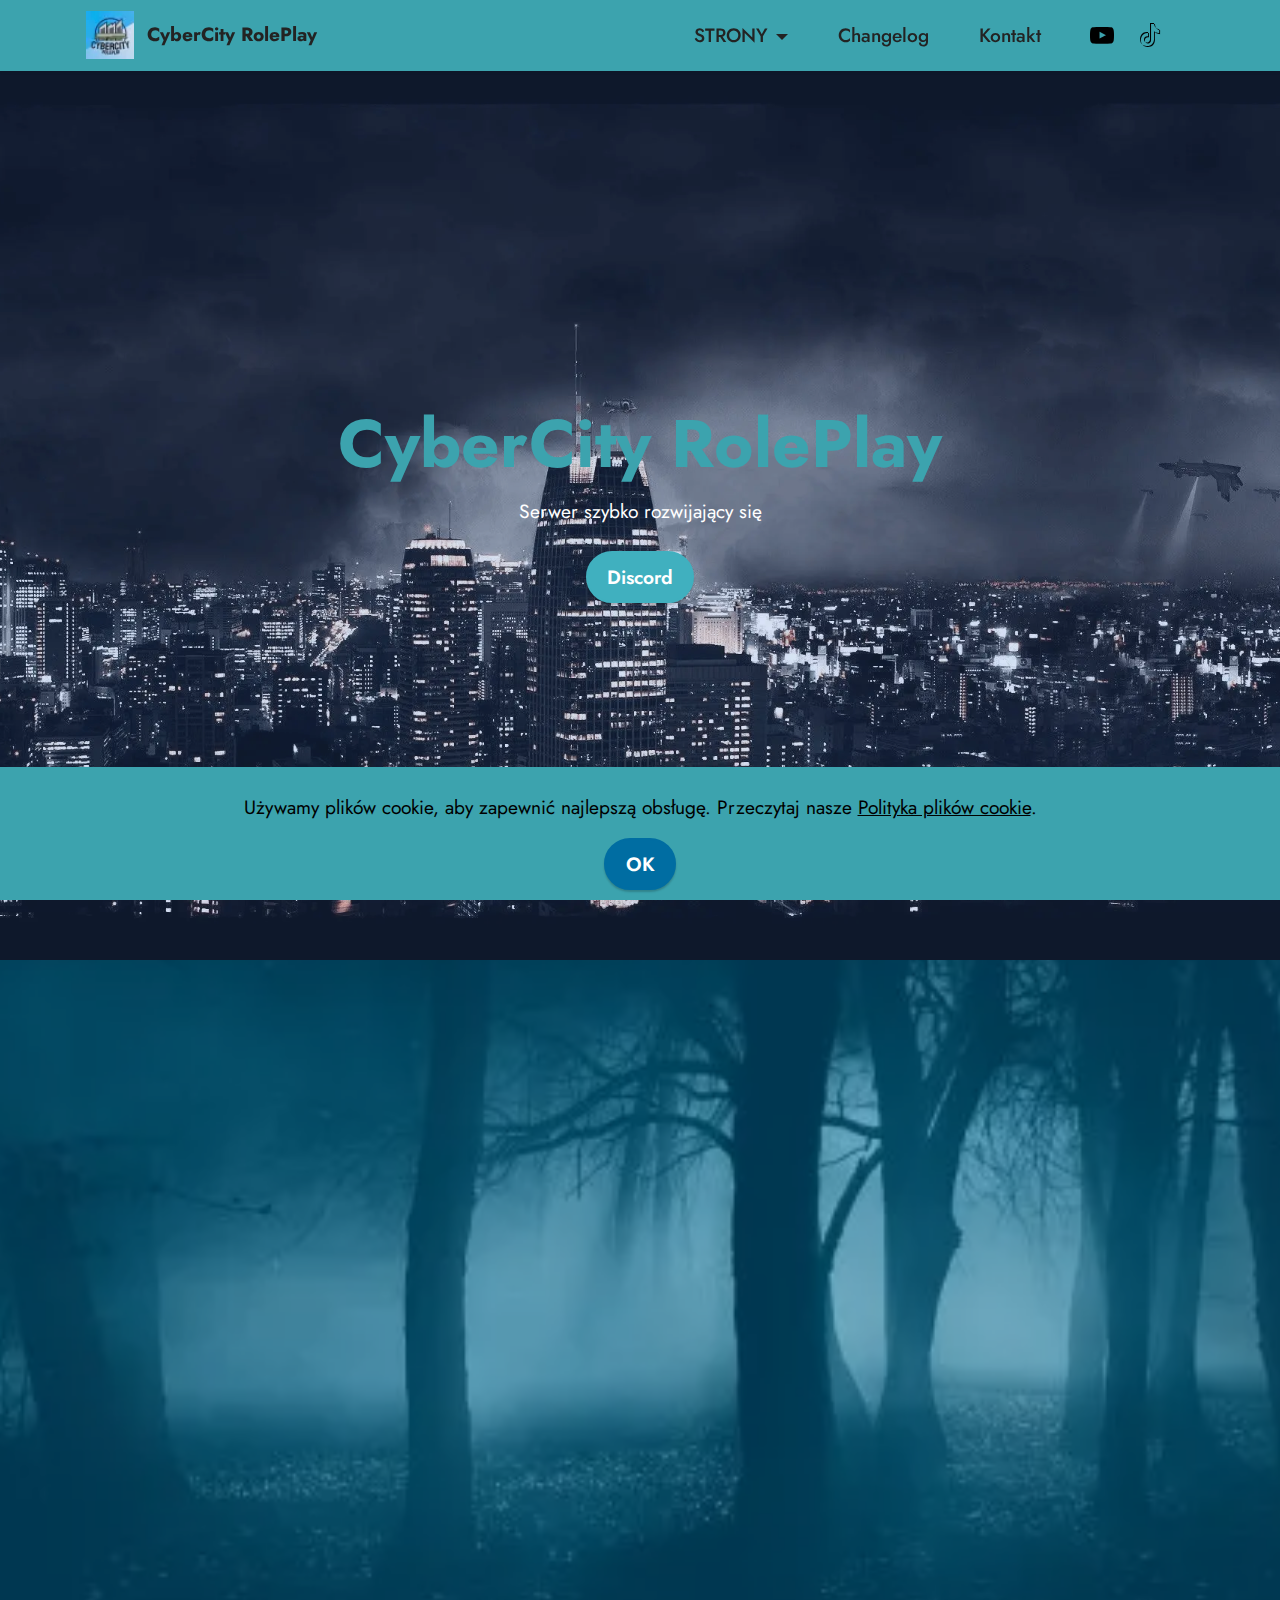
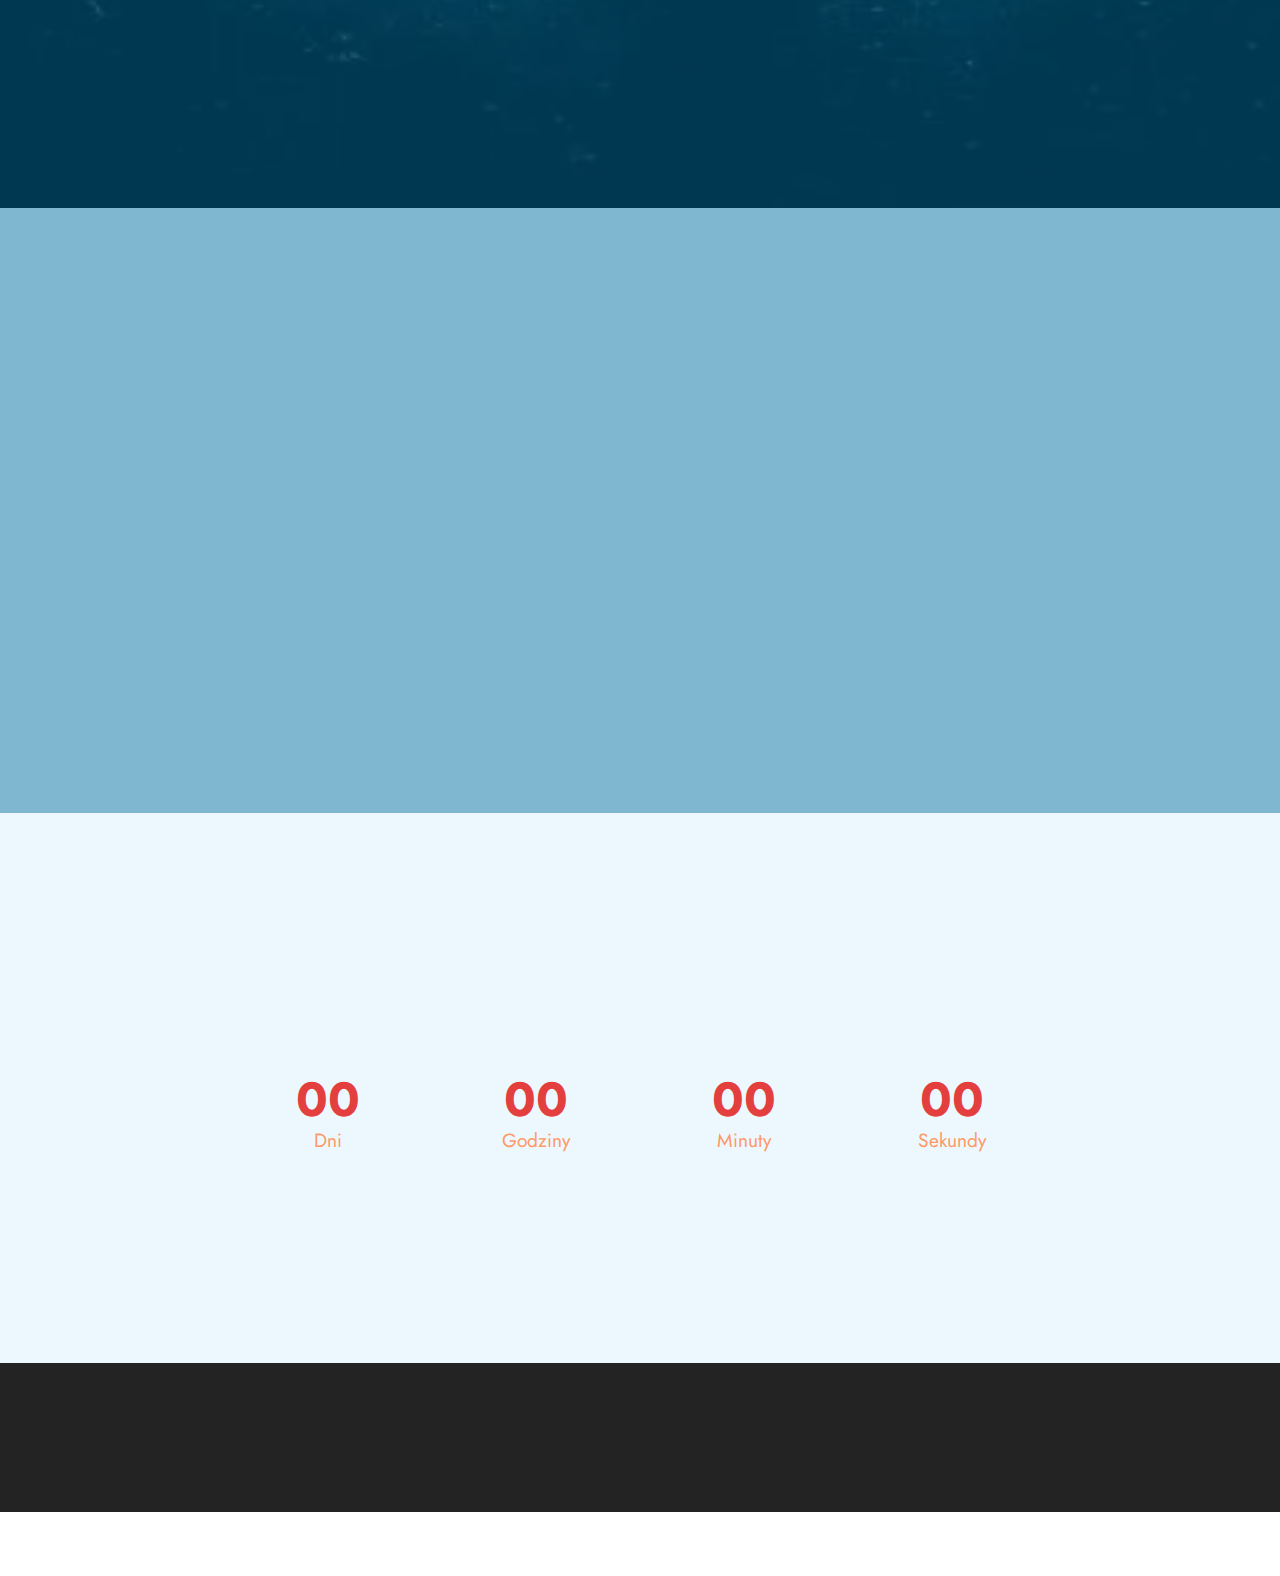
==== index.html @ 0cfa02a6 "Add files via upload" ====
<!DOCTYPE html>
<html  >
<head>
  <!-- Site made with Mobirise Website Builder v5.8.0, https://mobirise.com -->
  <meta charset="UTF-8">
  <meta http-equiv="X-UA-Compatible" content="IE=edge">
  <meta name="generator" content="Mobirise v5.8.0, mobirise.com">
  <meta name="twitter:card" content="summary_large_image"/>
  <meta name="twitter:image:src" content="assets/images/index-meta.png">
  <meta property="og:image" content="assets/images/index-meta.png">
  <meta name="twitter:title" content="CyberCity RolePlay">
  <meta name="viewport" content="width=device-width, initial-scale=1, minimum-scale=1">
  <link rel="shortcut icon" href="assets/images/baner-cybercity-96x54.png" type="image/x-icon">
  <meta name="description" content="">
  
  
  <title>CyberCity RolePlay</title>
  <link rel="stylesheet" href="assets/bootstrap/css/bootstrap.min.css">
  <link rel="stylesheet" href="assets/bootstrap/css/bootstrap-grid.min.css">
  <link rel="stylesheet" href="assets/bootstrap/css/bootstrap-reboot.min.css">
  <link rel="stylesheet" href="assets/parallax/jarallax.css">
  <link rel="stylesheet" href="assets/web/assets/gdpr-plugin/gdpr-styles.css">
  <link rel="stylesheet" href="assets/animatecss/animate.css">
  <link rel="stylesheet" href="assets/dropdown/css/style.css">
  <link rel="stylesheet" href="assets/socicon/css/styles.css">
  <link rel="stylesheet" href="assets/theme/css/style.css">
  <link rel="preload" href="https://fonts.googleapis.com/css?family=Jost:100,200,300,400,500,600,700,800,900,100i,200i,300i,400i,500i,600i,700i,800i,900i&display=swap" as="style" onload="this.onload=null;this.rel='stylesheet'">
  <noscript><link rel="stylesheet" href="https://fonts.googleapis.com/css?family=Jost:100,200,300,400,500,600,700,800,900,100i,200i,300i,400i,500i,600i,700i,800i,900i&display=swap"></noscript>
  <link rel="preload" href="https://fonts.googleapis.com/css?family=Exo+2:100,200,300,400,500,600,700,800,900,100i,200i,300i,400i,500i,600i,700i,800i,900i&display=swap" as="style" onload="this.onload=null;this.rel='stylesheet'">
  <noscript><link rel="stylesheet" href="https://fonts.googleapis.com/css?family=Exo+2:100,200,300,400,500,600,700,800,900,100i,200i,300i,400i,500i,600i,700i,800i,900i&display=swap"></noscript>
  <link rel="preload" as="style" href="assets/mobirise/css/mbr-additional.css"><link rel="stylesheet" href="assets/mobirise/css/mbr-additional.css" type="text/css">

  
  
  
</head>
<body>
  
  <section data-bs-version="5.1" class="menu menu3 cid-twCRU3mRXk" once="menu" id="menu3-p">
    
    <nav class="navbar navbar-dropdown navbar-fixed-top navbar-expand-lg">
        <div class="container">
            <div class="navbar-brand">
                <span class="navbar-logo">
                    <a href="index.html">
                        <img src="assets/images/baner-cybercity-96x54.webp" alt="Mobirise Website Builder" style="height: 3rem;">
                    </a>
                </span>
                <span class="navbar-caption-wrap"><a class="navbar-caption text-black text-primary display-7" href="index.html">CyberCity RolePlay</a></span>
            </div>
            <button class="navbar-toggler" type="button" data-toggle="collapse" data-bs-toggle="collapse" data-target="#navbarSupportedContent" data-bs-target="#navbarSupportedContent" aria-controls="navbarNavAltMarkup" aria-expanded="false" aria-label="Toggle navigation">
                <div class="hamburger">
                    <span></span>
                    <span></span>
                    <span></span>
                    <span></span>
                </div>
            </button>
            <div class="collapse navbar-collapse" id="navbarSupportedContent">
                <ul class="navbar-nav nav-dropdown nav-right" data-app-modern-menu="true"><li class="nav-item dropdown"><a class="nav-link link text-black dropdown-toggle show display-7" href="https://mobiri.se" data-toggle="dropdown-submenu" data-bs-toggle="dropdown" data-bs-auto-close="outside" aria-expanded="false">STRONY</a><div class="dropdown-menu show" aria-labelledby="dropdown-695" data-bs-popper="none"><a class="text-black dropdown-item text-primary display-7" href="page1.html">O Nas</a><div class="dropdown"><a class="text-black dropdown-item text-primary dropdown-toggle display-7" href="page2.html" data-toggle="dropdown-submenu" data-bs-toggle="dropdown" data-bs-auto-close="outside" aria-expanded="false">Team</a><div class="dropdown-menu dropdown-submenu" aria-labelledby="dropdown-638"><a class="text-black dropdown-item text-primary display-7" href="page6.html#team1-16">Zarząd</a><a class="text-black dropdown-item text-primary display-7" href="page8.html">Administracja</a><a class="text-black dropdown-item text-primary display-7" href="page7.html">Devteam</a></div></div><a class="text-black dropdown-item text-primary display-7" href="page3.html">Regulamin <br>Serwera</a></div></li><li class="nav-item"><a class="nav-link link text-black show text-primary display-7" href="page4.html">Changelog</a></li><li class="nav-item"><a class="nav-link link text-black show text-primary display-7" href="page5.html">Kontakt</a></li></ul>
                <div class="icons-menu">
                    <a class="iconfont-wrapper" href="https://www.youtube.com/channel/UCgEU2PEnVom8EshrKrAm97w" target="_blank">
                        <span class="p-2 mbr-iconfont socicon-youtube socicon"></span>
                    </a>
                    <a class="iconfont-wrapper" href="https://www.tiktok.com/@cybercityroleplay0" target="_blank">
                        <span class="p-2 mbr-iconfont socicon-tiktok socicon"></span>
                    </a>
                    
                    
                </div>
                
            </div>
        </div>
    </nav>
</section>

<section data-bs-version="5.1" class="header18 cid-twCRhcm4Mv mbr-fullscreen" id="header18-l">

    

    
    <div class="mbr-overlay" style="opacity: 0.2; background-color: rgb(68, 121, 217);"></div>

    <div class="align-center container">
        <div class="row justify-content-center">
            <div class="col-12 col-lg-10">
                <h1 class="mbr-section-title mbr-fonts-style mbr-white mb-3 display-1"><strong>CyberCity RolePlay</strong></h1>
                
                <p class="mbr-text mbr-fonts-style mbr-white display-7">Serwer szybko rozwijający się</p>
                <div class="mbr-section-btn mt-3"><a class="btn btn-success display-7" href="https://discord.gg/KgxEZQy3N4" target="_blank">Discord</a></div>
            </div>
        </div>
    </div>
</section>

<section data-bs-version="5.1" class="image1 cid-twCRuh79t4 mbr-parallax-background" id="image1-n">
    

    
    <div class="mbr-overlay" style="opacity: 0.5; background-color: rgb(0, 109, 162);">
    </div>

    <div class="container">
        <div class="row align-items-center">
            <div class="col-12 col-lg-4">
                <div class="image-wrapper">
                    <img src="assets/images/stateinfo-881x706.webp" alt="Mobirise Website Builder">
                    <p class="mbr-description mbr-fonts-style pt-2 align-center display-4">ELO 3 2 0</p>
                </div>
            </div>
            <div class="col-12 col-lg">
                <div class="text-wrapper">
                    <h3 class="mbr-section-title mbr-fonts-style mb-3 display-5"><strong>Teraz Skupmy Się Na Samym Serwerze</strong><br><strong><br>Najważniejsze Informacje</strong><br><strong><br>Nasz Projekt stawia na poziom odgrywania i interakcje z innymi obywatelami, nasza paczka ma autorskie i zaawansowane skrypty, co da spokojną i bezproblemową rozgrywke na naszym serwerze<br><br>Rozbudowany Świat
</strong><div><strong>Naszym Serwerem chcemy pokazać jak bardzo jest rozbudowany świat gry, kreatywność może otworzyć wiele drzwi do interakcji z innymi<br><br>Administracja
</strong></div><div><strong>Kontakt z naszą administracją to sama przyjemność, każda wiadomość zostanie rozpatrzona w 24 godziny<br><br>Administracja
</strong></div><div><strong>Kontakt z naszą administracją to sama przyjemność, każda wiadomość zostanie rozpatrzona w 24 godziny</strong></div></h3>
                    
                </div>
            </div>
        </div>
    </div>
</section>

<section data-bs-version="5.1" class="countdown3 cid-twD0WgnxFq" data-bg-video="https://youtu.be/0zLiPEJTA0A" id="countdown3-t">
    
    
    <div class="mbr-fallback-image disabled"></div>
    <div class="mbr-overlay" style="opacity: 0.2; background-color: rgb(159, 219, 248);">
    </div>
    <div class="container-fluid">
        <div class="row justify-content-center">
            <div class="col-lg-8">
                <h3 class="mbr-section-title mb-5 align-center mbr-fonts-style display-2">
                    <strong>Planowany Start Serwera</strong></h3>
                <h4 class="mbr-section-subtitle mb-5 align-center mbr-fonts-style display-7"></h4>
                <div class="countdown-cont align-center mb-5">
                    <div class="daysCountdown col-xs-3 col-sm-3 col-md-3" title="Dni"></div>
                    <div class="hoursCountdown col-xs-3 col-sm-3 col-md-3" title="Godziny"></div>
                    <div class="minutesCountdown col-xs-3 col-sm-3 col-md-3" title="Minuty"></div>
                    <div class="secondsCountdown col-xs-3 col-sm-3 col-md-3" title="Sekundy"></div>
                    <div class="countdown" data-due-date="2023/03/12 19:00"></div>
                </div>
                <p class="mbr-text mb-5 align-center mbr-fonts-style display-7"></p>
                
                
            </div>
        </div>
    </div>
</section>

<section data-bs-version="5.1" class="footer7 cid-twJ1I8sSuf" once="footers" id="footer7-1j">

    

    

    <div class="container">
        <div class="media-container-row align-center mbr-white">
            <div class="col-12">
                <p class="mbr-text mb-0 mbr-fonts-style display-7">
                    © CyberCity RolePlay - Wszelkie prawa zastrzeżone
                </p>
            </div>
        </div>
    </div>
</section><section class="display-7" style="padding: 0;align-items: center;justify-content: center;flex-wrap: wrap;    align-content: center;display: flex;position: relative;height: 4rem;"><a href="https://mobiri.se/2951901" style="flex: 1 1;height: 4rem;position: absolute;width: 100%;z-index: 1;"><img alt="" style="height: 4rem;" src="[data-uri]"></a><p style="margin: 0;text-align: center;" class="display-7">Created with &#8204;</p><a style="z-index:1" href="https://mobirise.com/offline-website-builder.html">Offline Website Maker</a></section><script src="assets/bootstrap/js/bootstrap.bundle.min.js"></script>  <script src="assets/parallax/jarallax.js"></script>  <script src="assets/web/assets/cookies-alert-plugin/cookies-alert-core.js"></script>  <script src="assets/web/assets/cookies-alert-plugin/cookies-alert-script.js"></script>  <script src="assets/smoothscroll/smooth-scroll.js"></script>  <script src="assets/ytplayer/index.js"></script>  <script src="assets/countdown/countdown.js"></script>  <script src="assets/vimeoplayer/player.js"></script>  <script src="assets/dropdown/js/navbar-dropdown.js"></script>  <script src="assets/theme/js/script.js"></script>  
  
  
<input name="cookieData" type="hidden" data-cookie-cookiesAlertType='false' data-cookie-customDialogSelector='null' data-cookie-colorText='#000000' data-cookie-colorBg='rgb(60, 163, 174)' data-cookie-opacityOverlay='1' data-cookie-textButton='OK' data-cookie-rejectText='REJECT' data-cookie-colorButton='#006da2' data-cookie-rejectColor='#ffffff' data-cookie-colorLink='#000000' data-cookie-underlineLink='true' data-cookie-text="Używamy plików cookie, aby zapewnić najlepszą obsługę. Przeczytaj nasze <a href='page9.html'>Polityka plików cookie</a>.">
   <div id="scrollToTop" class="scrollToTop mbr-arrow-up"><a style="text-align: center;"><i class="mbr-arrow-up-icon mbr-arrow-up-icon-cm cm-icon cm-icon-smallarrow-up"></i></a></div>
    <input name="animation" type="hidden">
  </body>
</html>
---- assets/parallax/jarallax.css ----
.jarallax {
    position: relative;
    z-index: 0;
}
.jarallax > .jarallax-img {
    position: absolute;
    object-fit: cover;
    /* support for plugin https://github.com/bfred-it/object-fit-images */
    font-family: 'object-fit: cover;';
    top: 0;
    left: 0;
    width: 100%;
    height: 100%;
    z-index: -1;
}
---- assets/web/assets/gdpr-plugin/gdpr-styles.css ----
.gdpr-block {
    padding: 10px;
    font-size: 14px;
    display: block;
    width: 100%;
    text-align: center;
}
.gdpr-block.covert {
	display: none;
}
.textGDPR {
    position: relative;
}
.gdpr-block label span.textGDPR input[name='gdpr']{
    width: 15px;
    height: 15px;
    margin: 0;
    position: absolute;
    top: 3px;
    left: -20px;
}
.gdpr-block label {
    color: #a7a7a7;
    vertical-align: middle;
    user-select: none;
    margin-bottom: 0;
}
---- assets/dropdown/css/style.css ----
.navbar-dropdown {
  left: 0;
  padding: 0;
  position: absolute;
  right: 0;
  top: 0;
  transition: all 0.45s ease;
  z-index: 1030;
  background: #282828; }
  .navbar-dropdown .navbar-logo {
    margin-right: 0.8rem;
    transition: margin 0.3s ease-in-out;
    vertical-align: middle; }
    .navbar-dropdown .navbar-logo img {
      height: 3.125rem;
      transition: all 0.3s ease-in-out; }
    .navbar-dropdown .navbar-logo.mbr-iconfont {
      font-size: 3.125rem;
      line-height: 3.125rem; }
  .navbar-dropdown .navbar-caption {
    font-weight: 700;
    white-space: normal;
    vertical-align: -4px;
    line-height: 3.125rem !important; }
    .navbar-dropdown .navbar-caption, .navbar-dropdown .navbar-caption:hover {
      color: inherit;
      text-decoration: none; }
  .navbar-dropdown .mbr-iconfont + .navbar-caption {
    vertical-align: -1px; }
  .navbar-dropdown.navbar-fixed-top {
    position: fixed; }
  .navbar-dropdown .navbar-brand span {
    vertical-align: -4px; }
  .navbar-dropdown.bg-color.transparent {
    background: none; }
  .navbar-dropdown.navbar-short .navbar-brand {
    padding: 0.625rem 0; }
    .navbar-dropdown.navbar-short .navbar-brand span {
      vertical-align: -1px; }
  .navbar-dropdown.navbar-short .navbar-caption {
    line-height: 2.375rem !important;
    vertical-align: -2px; }
  .navbar-dropdown.navbar-short .navbar-logo {
    margin-right: 0.5rem; }
    .navbar-dropdown.navbar-short .navbar-logo img {
      height: 2.375rem; }
    .navbar-dropdown.navbar-short .navbar-logo.mbr-iconfont {
      font-size: 2.375rem;
      line-height: 2.375rem; }
  .navbar-dropdown.navbar-short .mbr-table-cell {
    height: 3.625rem; }
  .navbar-dropdown .navbar-close {
    left: 0.6875rem;
    position: fixed;
    top: 0.75rem;
    z-index: 1000; }
  .navbar-dropdown .hamburger-icon {
    content: "";
    display: inline-block;
    vertical-align: middle;
    width: 16px;
    -webkit-box-shadow: 0 -6px 0 1px #282828,0 0 0 1px #282828,0 6px 0 1px #282828;
    -moz-box-shadow: 0 -6px 0 1px #282828,0 0 0 1px #282828,0 6px 0 1px #282828;
    box-shadow: 0 -6px 0 1px #282828,0 0 0 1px #282828,0 6px 0 1px #282828; }

.dropdown-menu .dropdown-toggle[data-toggle="dropdown-submenu"]::after {
  border-bottom: 0.35em solid transparent;
  border-left: 0.35em solid;
  border-right: 0;
  border-top: 0.35em solid transparent;
  margin-left: 0.3rem; }

.dropdown-menu .dropdown-item:focus {
  outline: 0; }

.nav-dropdown {
  font-size: 0.75rem;
  font-weight: 500;
  height: auto !important; }
  .nav-dropdown .nav-btn {
    padding-left: 1rem; }
  .nav-dropdown .link {
    margin: .667em 1.667em;
    font-weight: 500;
    padding: 0;
    transition: color .2s ease-in-out; }
    .nav-dropdown .link.dropdown-toggle {
      margin-right: 2.583em; }
      .nav-dropdown .link.dropdown-toggle::after {
        margin-left: .25rem;
        border-top: 0.35em solid;
        border-right: 0.35em solid transparent;
        border-left: 0.35em solid transparent;
        border-bottom: 0; }
      .nav-dropdown .link.dropdown-toggle[aria-expanded="true"] {
        margin: 0;
        padding: 0.667em 3.263em  0.667em 1.667em; }
  .nav-dropdown .link::after,
  .nav-dropdown .dropdown-item::after {
    color: inherit; }
  .nav-dropdown .btn {
    font-size: 0.75rem;
    font-weight: 700;
    letter-spacing: 0;
    margin-bottom: 0;
    padding-left: 1.25rem;
    padding-right: 1.25rem; }
  .nav-dropdown .dropdown-menu {
    border-radius: 0;
    border: 0;
    left: 0;
    margin: 0;
    padding-bottom: 1.25rem;
    padding-top: 1.25rem;
    position: relative; }
  .nav-dropdown .dropdown-submenu {
    margin-left: 0.125rem;
    top: 0; }
  .nav-dropdown .dropdown-item {
    font-weight: 500;
    line-height: 2;
    padding: 0.3846em 4.615em 0.3846em 1.5385em;
    position: relative;
    transition: color .2s ease-in-out, background-color .2s ease-in-out; }
    .nav-dropdown .dropdown-item::after {
      margin-top: -0.3077em;
      position: absolute;
      right: 1.1538em;
      top: 50%; }
    .nav-dropdown .dropdown-item:focus, .nav-dropdown .dropdown-item:hover {
      background: none; }

@media (max-width: 767px) {
  .nav-dropdown.navbar-toggleable-sm {
    bottom: 0;
    display: none;
    left: 0;
    overflow-x: hidden;
    position: fixed;
    top: 0;
    transform: translateX(-100%);
    -ms-transform: translateX(-100%);
    -webkit-transform: translateX(-100%);
    width: 18.75rem;
    z-index: 999; } }
.nav-dropdown.navbar-toggleable-xl {
  bottom: 0;
  display: none;
  left: 0;
  overflow-x: hidden;
  position: fixed;
  top: 0;
  transform: translateX(-100%);
  -ms-transform: translateX(-100%);
  -webkit-transform: translateX(-100%);
  width: 18.75rem;
  z-index: 999; }

.nav-dropdown-sm {
  display: block !important;
  overflow-x: hidden;
  overflow: auto;
  padding-top: 3.875rem; }
  .nav-dropdown-sm::after {
    content: "";
    display: block;
    height: 3rem;
    width: 100%; }
  .nav-dropdown-sm.collapse.in ~ .navbar-close {
    display: block !important; }
  .nav-dropdown-sm.collapsing, .nav-dropdown-sm.collapse.in {
    transform: translateX(0);
    -ms-transform: translateX(0);
    -webkit-transform: translateX(0);
    transition: all 0.25s ease-out;
    -webkit-transition: all 0.25s ease-out;
    background: #282828; }
  .nav-dropdown-sm.collapsing[aria-expanded="false"] {
    transform: translateX(-100%);
    -ms-transform: translateX(-100%);
    -webkit-transform: translateX(-100%); }
  .nav-dropdown-sm .nav-item {
    display: block;
    margin-left: 0 !important;
    padding-left: 0; }
  .nav-dropdown-sm .link,
  .nav-dropdown-sm .dropdown-item {
    border-top: 1px dotted rgba(255, 255, 255, 0.1);
    font-size: 0.8125rem;
    line-height: 1.6;
    margin: 0 !important;
    padding: 0.875rem 2.4rem 0.875rem 1.5625rem !important;
    position: relative;
    white-space: normal; }
    .nav-dropdown-sm .link:focus, .nav-dropdown-sm .link:hover,
    .nav-dropdown-sm .dropdown-item:focus,
    .nav-dropdown-sm .dropdown-item:hover {
      background: rgba(0, 0, 0, 0.2) !important;
      color: #c0a375; }
  .nav-dropdown-sm .nav-btn {
    position: relative;
    padding: 1.5625rem 1.5625rem 0 1.5625rem; }
    .nav-dropdown-sm .nav-btn::before {
      border-top: 1px dotted rgba(255, 255, 255, 0.1);
      content: "";
      left: 0;
      position: absolute;
      top: 0;
      width: 100%; }
    .nav-dropdown-sm .nav-btn + .nav-btn {
      padding-top: 0.625rem; }
      .nav-dropdown-sm .nav-btn + .nav-btn::before {
        display: none; }
  .nav-dropdown-sm .btn {
    padding: 0.625rem 0; }
  .nav-dropdown-sm .dropdown-toggle[data-toggle="dropdown-submenu"]::after {
    margin-left: .25rem;
    border-top: 0.35em solid;
    border-right: 0.35em solid transparent;
    border-left: 0.35em solid transparent;
    border-bottom: 0; }
  .nav-dropdown-sm .dropdown-toggle[data-toggle="dropdown-submenu"][aria-expanded="true"]::after {
    border-top: 0;
    border-right: 0.35em solid transparent;
    border-left: 0.35em solid transparent;
    border-bottom: 0.35em solid; }
  .nav-dropdown-sm .dropdown-menu {
    margin: 0;
    padding: 0;
    position: relative;
    top: 0;
    left: 0;
    width: 100%;
    border: 0;
    float: none;
    border-radius: 0;
    background: none; }
  .nav-dropdown-sm .dropdown-submenu {
    left: 100%;
    margin-left: 0.125rem;
    margin-top: -1.25rem;
    top: 0; }

.navbar-toggleable-sm .nav-dropdown .dropdown-menu {
  position: absolute; }

.navbar-toggleable-sm .nav-dropdown .dropdown-submenu {
  left: 100%;
  margin-left: 0.125rem;
  margin-top: -1.25rem;
  top: 0; }

.navbar-toggleable-sm.opened .nav-dropdown .dropdown-menu {
  position: relative; }

.navbar-toggleable-sm.opened .nav-dropdown .dropdown-submenu {
  left: 0;
  margin-left: 00rem;
  margin-top: 0rem;
  top: 0; }

.is-builder .nav-dropdown.collapsing {
  transition: none !important; }
---- assets/socicon/css/styles.css ----
@charset "UTF-8";

@font-face {
  font-family: 'Socicon';
  src:  url('../fonts/socicon.eot');
  src:  url('../fonts/socicon.eot?#iefix') format('embedded-opentype'),
    url('../fonts/socicon.woff2') format('woff2'),
    url('../fonts/socicon.ttf') format('truetype'),
    url('../fonts/socicon.woff') format('woff'),
    url('../fonts/socicon.svg#socicon') format('svg');
  font-weight: normal;
  font-style: normal;
  font-display: swap;
}

[data-icon]:before {
  font-family: "socicon" !important;
  content: attr(data-icon);
  font-style: normal !important;
  font-weight: normal !important;
  font-variant: normal !important;
  text-transform: none !important;
  speak: none;
  line-height: 1;
  -webkit-font-smoothing: antialiased;
  -moz-osx-font-smoothing: grayscale;
}

[class^="socicon-"], [class*=" socicon-"] {
  /* use !important to prevent issues with browser extensions that change fonts */
  font-family: 'Socicon' !important;
  speak: none;
  font-style: normal;
  font-weight: normal;
  font-variant: normal;
  text-transform: none;
  line-height: 1;

  /* Better Font Rendering =========== */
  -webkit-font-smoothing: antialiased;
  -moz-osx-font-smoothing: grayscale;
}

.socicon-eitaa:before {
  content: "\e97c";
}
.socicon-soroush:before {
  content: "\e97d";
}
.socicon-bale:before {
  content: "\e97e";
}
.socicon-zazzle:before {
  content: "\e97b";
}
.socicon-society6:before {
  content: "\e97a";
}
.socicon-redbubble:before {
  content: "\e979";
}
.socicon-avvo:before {
  content: "\e978";
}
.socicon-stitcher:before {
  content: "\e977";
}
.socicon-googlehangouts:before {
  content: "\e974";
}
.socicon-dlive:before {
  content: "\e975";
}
.socicon-vsco:before {
  content: "\e976";
}
.socicon-flipboard:before {
  content: "\e973";
}
.socicon-ubuntu:before {
  content: "\e958";
}
.socicon-artstation:before {
  content: "\e959";
}
.socicon-invision:before {
  content: "\e95a";
}
.socicon-torial:before {
  content: "\e95b";
}
.socicon-collectorz:before {
  content: "\e95c";
}
.socicon-seenthis:before {
  content: "\e95d";
}
.socicon-googleplaymusic:before {
  content: "\e95e";
}
.socicon-debian:before {
  content: "\e95f";
}
.socicon-filmfreeway:before {
  content: "\e960";
}
.socicon-gnome:before {
  content: "\e961";
}
.socicon-itchio:before {
  content: "\e962";
}
.socicon-jamendo:before {
  content: "\e963";
}
.socicon-mix:before {
  content: "\e964";
}
.socicon-sharepoint:before {
  content: "\e965";
}
.socicon-tinder:before {
  content: "\e966";
}
.socicon-windguru:before {
  content: "\e967";
}
.socicon-cdbaby:before {
  content: "\e968";
}
.socicon-elementaryos:before {
  content: "\e969";
}
.socicon-stage32:before {
  content: "\e96a";
}
.socicon-tiktok:before {
  content: "\e96b";
}
.socicon-gitter:before {
  content: "\e96c";
}
.socicon-letterboxd:before {
  content: "\e96d";
}
.socicon-threema:before {
  content: "\e96e";
}
.socicon-splice:before {
  content: "\e96f";
}
.socicon-metapop:before {
  content: "\e970";
}
.socicon-naver:before {
  content: "\e971";
}
.socicon-remote:before {
  content: "\e972";
}
.socicon-internet:before {
  content: "\e957";
}
.socicon-moddb:before {
  content: "\e94b";
}
.socicon-indiedb:before {
  content: "\e94c";
}
.socicon-traxsource:before {
  content: "\e94d";
}
.socicon-gamefor:before {
  content: "\e94e";
}
.socicon-pixiv:before {
  content: "\e94f";
}
.socicon-myanimelist:before {
  content: "\e950";
}
.socicon-blackberry:before {
  content: "\e951";
}
.socicon-wickr:before {
  content: "\e952";
}
.socicon-spip:before {
  content: "\e953";
}
.socicon-napster:before {
  content: "\e954";
}
.socicon-beatport:before {
  content: "\e955";
}
.socicon-hackerone:before {
  content: "\e956";
}
.socicon-hackernews:before {
  content: "\e946";
}
.socicon-smashwords:before {
  content: "\e947";
}
.socicon-kobo:before {
  content: "\e948";
}
.socicon-bookbub:before {
  content: "\e949";
}
.socicon-mailru:before {
  content: "\e94a";
}
.socicon-gitlab:before {
  content: "\e945";
}
.socicon-instructables:before {
  content: "\e944";
}
.socicon-portfolio:before {
  content: "\e943";
}
.socicon-codered:before {
  content: "\e940";
}
.socicon-origin:before {
  content: "\e941";
}
.socicon-nextdoor:before {
  content: "\e942";
}
.socicon-udemy:before {
  content: "\e93f";
}
.socicon-livemaster:before {
  content: "\e93e";
}
.socicon-crunchbase:before {
  content: "\e93b";
}
.socicon-homefy:before {
  content: "\e93c";
}
.socicon-calendly:before {
  content: "\e93d";
}
.socicon-realtor:before {
  content: "\e90f";
}
.socicon-tidal:before {
  content: "\e910";
}
.socicon-qobuz:before {
  content: "\e911";
}
.socicon-natgeo:before {
  content: "\e912";
}
.socicon-mastodon:before {
  content: "\e913";
}
.socicon-unsplash:before {
  content: "\e914";
}
.socicon-homeadvisor:before {
  content: "\e915";
}
.socicon-angieslist:before {
  content: "\e916";
}
.socicon-codepen:before {
  content: "\e917";
}
.socicon-slack:before {
  content: "\e918";
}
.socicon-openaigym:before {
  content: "\e919";
}
.socicon-logmein:before {
  content: "\e91a";
}
.socicon-fiverr:before {
  content: "\e91b";
}
.socicon-gotomeeting:before {
  content: "\e91c";
}
.socicon-aliexpress:before {
  content: "\e91d";
}
.socicon-guru:before {
  content: "\e91e";
}
.socicon-appstore:before {
  content: "\e91f";
}
.socicon-homes:before {
  content: "\e920";
}
.socicon-zoom:before {
  content: "\e921";
}
.socicon-alibaba:before {
  content: "\e922";
}
.socicon-craigslist:before {
  content: "\e923";
}
.socicon-wix:before {
  content: "\e924";
}
.socicon-redfin:before {
  content: "\e925";
}
.socicon-googlecalendar:before {
  content: "\e926";
}
.socicon-shopify:before {
  content: "\e927";
}
.socicon-freelancer:before {
  content: "\e928";
}
.socicon-seedrs:before {
  content: "\e929";
}
.socicon-bing:before {
  content: "\e92a";
}
.socicon-doodle:before {
  content: "\e92b";
}
.socicon-bonanza:before {
  content: "\e92c";
}
.socicon-squarespace:before {
  content: "\e92d";
}
.socicon-toptal:before {
  content: "\e92e";
}
.socicon-gust:before {
  content: "\e92f";
}
.socicon-ask:before {
  content: "\e930";
}
.socicon-trulia:before {
  content: "\e931";
}
.socicon-loomly:before {
  content: "\e932";
}
.socicon-ghost:before {
  content: "\e933";
}
.socicon-upwork:before {
  content: "\e934";
}
.socicon-fundable:before {
  content: "\e935";
}
.socicon-booking:before {
  content: "\e936";
}
.socicon-googlemaps:before {
  content: "\e937";
}
.socicon-zillow:before {
  content: "\e938";
}
.socicon-niconico:before {
  content: "\e939";
}
.socicon-toneden:before {
  content: "\e93a";
}
.socicon-augment:before {
  content: "\e908";
}
.socicon-bitbucket:before {
  content: "\e909";
}
.socicon-fyuse:before {
  content: "\e90a";
}
.socicon-yt-gaming:before {
  content: "\e90b";
}
.socicon-sketchfab:before {
  content: "\e90c";
}
.socicon-mobcrush:before {
  content: "\e90d";
}
.socicon-microsoft:before {
  content: "\e90e";
}
.socicon-pandora:before {
  content: "\e907";
}
.socicon-messenger:before {
  content: "\e906";
}
.socicon-gamewisp:before {
  content: "\e905";
}
.socicon-bloglovin:before {
  content: "\e904";
}
.socicon-tunein:before {
  content: "\e903";
}
.socicon-gamejolt:before {
  content: "\e901";
}
.socicon-trello:before {
  content: "\e902";
}
.socicon-spreadshirt:before {
  content: "\e900";
}
.socicon-500px:before {
  content: "\e000";
}
.socicon-8tracks:before {
  content: "\e001";
}
.socicon-airbnb:before {
  content: "\e002";
}
.socicon-alliance:before {
  content: "\e003";
}
.socicon-amazon:before {
  content: "\e004";
}
.socicon-amplement:before {
  content: "\e005";
}
.socicon-android:before {
  content: "\e006";
}
.socicon-angellist:before {
  content: "\e007";
}
.socicon-apple:before {
  content: "\e008";
}
.socicon-appnet:before {
  content: "\e009";
}
.socicon-baidu:before {
  content: "\e00a";
}
.socicon-bandcamp:before {
  content: "\e00b";
}
.socicon-battlenet:before {
  content: "\e00c";
}
.socicon-mixer:before {
  content: "\e00d";
}
.socicon-bebee:before {
  content: "\e00e";
}
.socicon-bebo:before {
  content: "\e00f";
}
.socicon-behance:before {
  content: "\e010";
}
.socicon-blizzard:before {
  content: "\e011";
}
.socicon-blogger:before {
  content: "\e012";
}
.socicon-buffer:before {
  content: "\e013";
}
.socicon-chrome:before {
  content: "\e014";
}
.socicon-coderwall:before {
  content: "\e015";
}
.socicon-curse:before {
  content: "\e016";
}
.socicon-dailymotion:before {
  content: "\e017";
}
.socicon-deezer:before {
  content: "\e018";
}
.socicon-delicious:before {
  content: "\e019";
}
.socicon-deviantart:before {
  content: "\e01a";
}
.socicon-diablo:before {
  content: "\e01b";
}
.socicon-digg:before {
  content: "\e01c";
}
.socicon-discord:before {
  content: "\e01d";
}
.socicon-disqus:before {
  content: "\e01e";
}
.socicon-douban:before {
  content: "\e01f";
}
.socicon-draugiem:before {
  content: "\e020";
}
.socicon-dribbble:before {
  content: "\e021";
}
.socicon-drupal:before {
  content: "\e022";
}
.socicon-ebay:before {
  content: "\e023";
}
.socicon-ello:before {
  content: "\e024";
}
.socicon-endomodo:before {
  content: "\e025";
}
.socicon-envato:before {
  content: "\e026";
}
.socicon-etsy:before {
  content: "\e027";
}
.socicon-facebook:before {
  content: "\e028";
}
.socicon-feedburner:before {
  content: "\e029";
}
.socicon-filmweb:before {
  content: "\e02a";
}
.socicon-firefox:before {
  content: "\e02b";
}
.socicon-flattr:before {
  content: "\e02c";
}
.socicon-flickr:before {
  content: "\e02d";
}
.socicon-formulr:before {
  content: "\e02e";
}
.socicon-forrst:before {
  content: "\e02f";
}
.socicon-foursquare:before {
  content: "\e030";
}
.socicon-friendfeed:before {
  content: "\e031";
}
.socicon-github:before {
  content: "\e032";
}
.socicon-goodreads:before {
  content: "\e033";
}
.socicon-google:before {
  content: "\e034";
}
.socicon-googlescholar:before {
  content: "\e035";
}
.socicon-googlegroups:before {
  content: "\e036";
}
.socicon-googlephotos:before {
  content: "\e037";
}
.socicon-googleplus:before {
  content: "\e038";
}
.socicon-grooveshark:before {
  content: "\e039";
}
.socicon-hackerrank:before {
  content: "\e03a";
}
.socicon-hearthstone:before {
  content: "\e03b";
}
.socicon-hellocoton:before {
  content: "\e03c";
}
.socicon-heroes:before {
  content: "\e03d";
}
.socicon-smashcast:before {
  content: "\e03e";
}
.socicon-horde:before {
  content: "\e03f";
}
.socicon-houzz:before {
  content: "\e040";
}
.socicon-icq:before {
  content: "\e041";
}
.socicon-identica:before {
  content: "\e042";
}
.socicon-imdb:before {
  content: "\e043";
}
.socicon-instagram:before {
  content: "\e044";
}
.socicon-issuu:before {
  content: "\e045";
}
.socicon-istock:before {
  content: "\e046";
}
.socicon-itunes:before {
  content: "\e047";
}
.socicon-keybase:before {
  content: "\e048";
}
.socicon-lanyrd:before {
  content: "\e049";
}
.socicon-lastfm:before {
  content: "\e04a";
}
.socicon-line:before {
  content: "\e04b";
}
.socicon-linkedin:before {
  content: "\e04c";
}
.socicon-livejournal:before {
  content: "\e04d";
}
.socicon-lyft:before {
  content: "\e04e";
}
.socicon-macos:before {
  content: "\e04f";
}
.socicon-mail:before {
  content: "\e050";
}
.socicon-medium:before {
  content: "\e051";
}
.socicon-meetup:before {
  content: "\e052";
}
.socicon-mixcloud:before {
  content: "\e053";
}
.socicon-modelmayhem:before {
  content: "\e054";
}
.socicon-mumble:before {
  content: "\e055";
}
.socicon-myspace:before {
  content: "\e056";
}
.socicon-newsvine:before {
  content: "\e057";
}
.socicon-nintendo:before {
  content: "\e058";
}
.socicon-npm:before {
  content: "\e059";
}
.socicon-odnoklassniki:before {
  content: "\e05a";
}
.socicon-openid:before {
  content: "\e05b";
}
.socicon-opera:before {
  content: "\e05c";
}
.socicon-outlook:before {
  content: "\e05d";
}
.socicon-overwatch:before {
  content: "\e05e";
}
.socicon-patreon:before {
  content: "\e05f";
}
.socicon-paypal:before {
  content: "\e060";
}
.socicon-periscope:before {
  content: "\e061";
}
.socicon-persona:before {
  content: "\e062";
}
.socicon-pinterest:before {
  content: "\e063";
}
.socicon-play:before {
  content: "\e064";
}
.socicon-player:before {
  content: "\e065";
}
.socicon-playstation:before {
  content: "\e066";
}
.socicon-pocket:before {
  content: "\e067";
}
.socicon-qq:before {
  content: "\e068";
}
.socicon-quora:before {
  content: "\e069";
}
.socicon-raidcall:before {
  content: "\e06a";
}
.socicon-ravelry:before {
  content: "\e06b";
}
.socicon-reddit:before {
  content: "\e06c";
}
.socicon-renren:before {
  content: "\e06d";
}
.socicon-researchgate:before {
  content: "\e06e";
}
.socicon-residentadvisor:before {
  content: "\e06f";
}
.socicon-reverbnation:before {
  content: "\e070";
}
.socicon-rss:before {
  content: "\e071";
}
.socicon-sharethis:before {
  content: "\e072";
}
.socicon-skype:before {
  content: "\e073";
}
.socicon-slideshare:before {
  content: "\e074";
}
.socicon-smugmug:before {
  content: "\e075";
}
.socicon-snapchat:before {
  content: "\e076";
}
.socicon-songkick:before {
  content: "\e077";
}
.socicon-soundcloud:before {
  content: "\e078";
}
.socicon-spotify:before {
  content: "\e079";
}
.socicon-stackexchange:before {
  content: "\e07a";
}
.socicon-stackoverflow:before {
  content: "\e07b";
}
.socicon-starcraft:before {
  content: "\e07c";
}
.socicon-stayfriends:before {
  content: "\e07d";
}
.socicon-steam:before {
  content: "\e07e";
}
.socicon-storehouse:before {
  content: "\e07f";
}
.socicon-strava:before {
  content: "\e080";
}
.socicon-streamjar:before {
  content: "\e081";
}
.socicon-stumbleupon:before {
  content: "\e082";
}
.socicon-swarm:before {
  content: "\e083";
}
.socicon-teamspeak:before {
  content: "\e084";
}
.socicon-teamviewer:before {
  content: "\e085";
}
.socicon-technorati:before {
  content: "\e086";
}
.socicon-telegram:before {
  content: "\e087";
}
.socicon-tripadvisor:before {
  content: "\e088";
}
.socicon-tripit:before {
  content: "\e089";
}
.socicon-triplej:before {
  content: "\e08a";
}
.socicon-tumblr:before {
  content: "\e08b";
}
.socicon-twitch:before {
  content: "\e08c";
}
.socicon-twitter:before {
  content: "\e08d";
}
.socicon-uber:before {
  content: "\e08e";
}
.socicon-ventrilo:before {
  content: "\e08f";
}
.socicon-viadeo:before {
  content: "\e090";
}
.socicon-viber:before {
  content: "\e091";
}
.socicon-viewbug:before {
  content: "\e092";
}
.socicon-vimeo:before {
  content: "\e093";
}
.socicon-vine:before {
  content: "\e094";
}
.socicon-vkontakte:before {
  content: "\e095";
}
.socicon-warcraft:before {
  content: "\e096";
}
.socicon-wechat:before {
  content: "\e097";
}
.socicon-weibo:before {
  content: "\e098";
}
.socicon-whatsapp:before {
  content: "\e099";
}
.socicon-wikipedia:before {
  content: "\e09a";
}
.socicon-windows:before {
  content: "\e09b";
}
.socicon-wordpress:before {
  content: "\e09c";
}
.socicon-wykop:before {
  content: "\e09d";
}
.socicon-xbox:before {
  content: "\e09e";
}
.socicon-xing:before {
  content: "\e09f";
}
.socicon-yahoo:before {
  content: "\e0a0";
}
.socicon-yammer:before {
  content: "\e0a1";
}
.socicon-yandex:before {
  content: "\e0a2";
}
.socicon-yelp:before {
  content: "\e0a3";
}
.socicon-younow:before {
  content: "\e0a4";
}
.socicon-youtube:before {
  content: "\e0a5";
}
.socicon-zapier:before {
  content: "\e0a6";
}
.socicon-zerply:before {
  content: "\e0a7";
}
.socicon-zomato:before {
  content: "\e0a8";
}
.socicon-zynga:before {
  content: "\e0a9";
}
---- assets/theme/css/style.css ----
@charset "UTF-8";
section {
  background-color: #ffffff;
}

body {
  font-style: normal;
  line-height: 1.5;
  font-weight: 400;
  color: #232323;
  position: relative;
}

button {
  background-color: transparent;
  border-color: transparent;
}

section,
.container,
.container-fluid {
  position: relative;
  word-wrap: break-word;
}

a.mbr-iconfont:hover {
  text-decoration: none;
}

.article .lead p,
.article .lead ul,
.article .lead ol,
.article .lead pre,
.article .lead blockquote {
  margin-bottom: 0;
}

a {
  font-style: normal;
  font-weight: 400;
  cursor: pointer;
}
a, a:hover {
  text-decoration: none;
}

.mbr-section-title {
  font-style: normal;
  line-height: 1.3;
}

.mbr-section-subtitle {
  line-height: 1.3;
}

.mbr-text {
  font-style: normal;
  line-height: 1.7;
}

h1,
h2,
h3,
h4,
h5,
h6,
.display-1,
.display-2,
.display-4,
.display-5,
.display-7,
span,
p,
a {
  line-height: 1;
  word-break: break-word;
  word-wrap: break-word;
  font-weight: 400;
}

b,
strong {
  font-weight: bold;
}

input:-webkit-autofill, input:-webkit-autofill:hover, input:-webkit-autofill:focus, input:-webkit-autofill:active {
  transition-delay: 9999s;
  -webkit-transition-property: background-color, color;
  transition-property: background-color, color;
}

textarea[type=hidden] {
  display: none;
}

section {
  background-position: 50% 50%;
  background-repeat: no-repeat;
  background-size: cover;
}
section .mbr-background-video,
section .mbr-background-video-preview {
  position: absolute;
  bottom: 0;
  left: 0;
  right: 0;
  top: 0;
}

.hidden {
  visibility: hidden;
}

.mbr-z-index20 {
  z-index: 20;
}

/*! Base colors */
.mbr-white {
  color: #ffffff;
}

.mbr-black {
  color: #111111;
}

.mbr-bg-white {
  background-color: #ffffff;
}

.mbr-bg-black {
  background-color: #000000;
}

/*! Text-aligns */
.align-left {
  text-align: left;
}

.align-center {
  text-align: center;
}

.align-right {
  text-align: right;
}

/*! Font-weight  */
.mbr-light {
  font-weight: 300;
}

.mbr-regular {
  font-weight: 400;
}

.mbr-semibold {
  font-weight: 500;
}

.mbr-bold {
  font-weight: 700;
}

/*! Media  */
.media-content {
  flex-basis: 100%;
}

.media-container-row {
  display: flex;
  flex-direction: row;
  flex-wrap: wrap;
  justify-content: center;
  align-content: center;
  align-items: start;
}
.media-container-row .media-size-item {
  width: 400px;
}

.media-container-column {
  display: flex;
  flex-direction: column;
  flex-wrap: wrap;
  justify-content: center;
  align-content: center;
  align-items: stretch;
}
.media-container-column > * {
  width: 100%;
}

@media (min-width: 992px) {
  .media-container-row {
    flex-wrap: nowrap;
  }
}
figure {
  margin-bottom: 0;
  overflow: hidden;
}

figure[mbr-media-size] {
  transition: width 0.1s;
}

img,
iframe {
  display: block;
  width: 100%;
}

.card {
  background-color: transparent;
  border: none;
}

.card-box {
  width: 100%;
}

.card-img {
  text-align: center;
  flex-shrink: 0;
  -webkit-flex-shrink: 0;
}

.media {
  max-width: 100%;
  margin: 0 auto;
}

.mbr-figure {
  align-self: center;
}

.media-container > div {
  max-width: 100%;
}

.mbr-figure img,
.card-img img {
  width: 100%;
}

@media (max-width: 991px) {
  .media-size-item {
    width: auto !important;
  }

  .media {
    width: auto;
  }

  .mbr-figure {
    width: 100% !important;
  }
}
/*! Buttons */
.mbr-section-btn {
  margin-left: -0.6rem;
  margin-right: -0.6rem;
  font-size: 0;
}

.btn {
  font-weight: 600;
  border-width: 1px;
  font-style: normal;
  margin: 0.6rem 0.6rem;
  white-space: normal;
  transition: all 0.2s ease-in-out;
  display: inline-flex;
  align-items: center;
  justify-content: center;
  word-break: break-word;
}

.btn-sm {
  font-weight: 600;
  letter-spacing: 0px;
  transition: all 0.3s ease-in-out;
}

.btn-md {
  font-weight: 600;
  letter-spacing: 0px;
  transition: all 0.3s ease-in-out;
}

.btn-lg {
  font-weight: 600;
  letter-spacing: 0px;
  transition: all 0.3s ease-in-out;
}

.btn-form {
  margin: 0;
}
.btn-form:hover {
  cursor: pointer;
}

nav .mbr-section-btn {
  margin-left: 0rem;
  margin-right: 0rem;
}

/*! Btn icon margin */
.btn .mbr-iconfont,
.btn.btn-sm .mbr-iconfont {
  order: 1;
  cursor: pointer;
  margin-left: 0.5rem;
  vertical-align: sub;
}

.btn.btn-md .mbr-iconfont,
.btn.btn-md .mbr-iconfont {
  margin-left: 0.8rem;
}

.mbr-regular {
  font-weight: 400;
}

.mbr-semibold {
  font-weight: 500;
}

.mbr-bold {
  font-weight: 700;
}

[type=submit] {
  -webkit-appearance: none;
}

/*! Full-screen */
.mbr-fullscreen .mbr-overlay {
  min-height: 100vh;
}

.mbr-fullscreen {
  display: flex;
  display: -moz-flex;
  display: -ms-flex;
  display: -o-flex;
  align-items: center;
  min-height: 100vh;
  padding-top: 3rem;
  padding-bottom: 3rem;
}

/*! Map */
.map {
  height: 25rem;
  position: relative;
}
.map iframe {
  width: 100%;
  height: 100%;
}

/*! Scroll to top arrow */
.mbr-arrow-up {
  bottom: 25px;
  right: 90px;
  position: fixed;
  text-align: right;
  z-index: 5000;
  color: #ffffff;
  font-size: 22px;
}

.mbr-arrow-up a {
  background: rgba(0, 0, 0, 0.2);
  border-radius: 50%;
  color: #fff;
  display: inline-block;
  height: 60px;
  width: 60px;
  border: 2px solid #fff;
  outline-style: none !important;
  position: relative;
  text-decoration: none;
  transition: all 0.3s ease-in-out;
  cursor: pointer;
  text-align: center;
}
.mbr-arrow-up a:hover {
  background-color: rgba(0, 0, 0, 0.4);
}
.mbr-arrow-up a i {
  line-height: 60px;
}

.mbr-arrow-up-icon {
  display: block;
  color: #fff;
}

.mbr-arrow-up-icon::before {
  content: "›";
  display: inline-block;
  font-family: serif;
  font-size: 22px;
  line-height: 1;
  font-style: normal;
  position: relative;
  top: 6px;
  left: -4px;
  transform: rotate(-90deg);
}

/*! Arrow Down */
.mbr-arrow {
  position: absolute;
  bottom: 45px;
  left: 50%;
  width: 60px;
  height: 60px;
  cursor: pointer;
  background-color: rgba(80, 80, 80, 0.5);
  border-radius: 50%;
  transform: translateX(-50%);
}
@media (max-width: 767px) {
  .mbr-arrow {
    display: none;
  }
}
.mbr-arrow > a {
  display: inline-block;
  text-decoration: none;
  outline-style: none;
  -webkit-animation: arrowdown 1.7s ease-in-out infinite;
          animation: arrowdown 1.7s ease-in-out infinite;
  color: #ffffff;
}
.mbr-arrow > a > i {
  position: absolute;
  top: -2px;
  left: 15px;
  font-size: 2rem;
}

#scrollToTop a i::before {
  content: "";
  position: absolute;
  display: block;
  border-bottom: 2.5px solid #fff;
  border-left: 2.5px solid #fff;
  width: 27.8%;
  height: 27.8%;
  left: 50%;
  top: 51%;
  transform: translateY(-30%) translateX(-50%) rotate(135deg);
}

@keyframes arrowdown {
  0% {
    transform: translateY(0px);
  }
  50% {
    transform: translateY(-5px);
  }
  100% {
    transform: translateY(0px);
  }
}
@-webkit-keyframes arrowdown {
  0% {
    transform: translateY(0px);
  }
  50% {
    transform: translateY(-5px);
  }
  100% {
    transform: translateY(0px);
  }
}
@media (max-width: 500px) {
  .mbr-arrow-up {
    left: 0;
    right: 0;
    text-align: center;
  }
}
/*Gradients animation*/
@keyframes gradient-animation {
  from {
    background-position: 0% 100%;
    -webkit-animation-timing-function: ease-in-out;
            animation-timing-function: ease-in-out;
  }
  to {
    background-position: 100% 0%;
    -webkit-animation-timing-function: ease-in-out;
            animation-timing-function: ease-in-out;
  }
}
@-webkit-keyframes gradient-animation {
  from {
    background-position: 0% 100%;
    -webkit-animation-timing-function: ease-in-out;
            animation-timing-function: ease-in-out;
  }
  to {
    background-position: 100% 0%;
    -webkit-animation-timing-function: ease-in-out;
            animation-timing-function: ease-in-out;
  }
}
.bg-gradient {
  background-size: 200% 200%;
  animation: gradient-animation 5s infinite alternate;
  -webkit-animation: gradient-animation 5s infinite alternate;
}

.menu .navbar-brand {
  display: -webkit-flex;
}
.menu .navbar-brand span {
  display: flex;
  display: -webkit-flex;
}
.menu .navbar-brand .navbar-caption-wrap {
  display: -webkit-flex;
}
.menu .navbar-brand .navbar-logo img {
  display: -webkit-flex;
  width: auto;
}
@media (min-width: 768px) and (max-width: 991px) {
  .menu .navbar-toggleable-sm .navbar-nav {
    display: -ms-flexbox;
  }
}
@media (max-width: 991px) {
  .menu .navbar-collapse {
    max-height: 93.5vh;
  }
  .menu .navbar-collapse.show {
    overflow: auto;
  }
}
@media (min-width: 992px) {
  .menu .navbar-nav.nav-dropdown {
    display: -webkit-flex;
  }
  .menu .navbar-toggleable-sm .navbar-collapse {
    display: -webkit-flex !important;
  }
  .menu .collapsed .navbar-collapse {
    max-height: 93.5vh;
  }
  .menu .collapsed .navbar-collapse.show {
    overflow: auto;
  }
}
@media (max-width: 767px) {
  .menu .navbar-collapse {
    max-height: 80vh;
  }
}

.nav-link .mbr-iconfont {
  margin-right: 0.5rem;
}

.navbar {
  display: -webkit-flex;
  -webkit-flex-wrap: wrap;
  -webkit-align-items: center;
  -webkit-justify-content: space-between;
}

.navbar-collapse {
  -webkit-flex-basis: 100%;
  -webkit-flex-grow: 1;
  -webkit-align-items: center;
}

.nav-dropdown .link {
  padding: 0.667em 1.667em !important;
  margin: 0 !important;
}

.nav {
  display: -webkit-flex;
  -webkit-flex-wrap: wrap;
}

.row {
  display: -webkit-flex;
  -webkit-flex-wrap: wrap;
}

.justify-content-center {
  -webkit-justify-content: center;
}

.form-inline {
  display: -webkit-flex;
}

.card-wrapper {
  -webkit-flex: 1;
}

.carousel-control {
  z-index: 10;
  display: -webkit-flex;
}

.carousel-controls {
  display: -webkit-flex;
}

.media {
  display: -webkit-flex;
}

.form-group:focus {
  outline: none;
}

.jq-selectbox__select {
  padding: 7px 0;
  position: relative;
}

.jq-selectbox__dropdown {
  overflow: hidden;
  border-radius: 10px;
  position: absolute;
  top: 100%;
  left: 0 !important;
  width: 100% !important;
}

.jq-selectbox__trigger-arrow {
  right: 0;
  transform: translateY(-50%);
}

.jq-selectbox li {
  padding: 1.07em 0.5em;
}

input[type=range] {
  padding-left: 0 !important;
  padding-right: 0 !important;
}

.modal-dialog,
.modal-content {
  height: 100%;
}

.modal-dialog .carousel-inner {
  height: calc(100vh - 1.75rem);
}
@media (max-width: 575px) {
  .modal-dialog .carousel-inner {
    height: calc(100vh - 1rem);
  }
}

.carousel-item {
  text-align: center;
}

.carousel-item img {
  margin: auto;
}

.navbar-toggler {
  align-self: flex-start;
  padding: 0.25rem 0.75rem;
  font-size: 1.25rem;
  line-height: 1;
  background: transparent;
  border: 1px solid transparent;
  border-radius: 0.25rem;
}

.navbar-toggler:focus,
.navbar-toggler:hover {
  text-decoration: none;
  box-shadow: none;
}

.navbar-toggler-icon {
  display: inline-block;
  width: 1.5em;
  height: 1.5em;
  vertical-align: middle;
  content: "";
  background: no-repeat center center;
  background-size: 100% 100%;
}

.navbar-toggler-left {
  position: absolute;
  left: 1rem;
}

.navbar-toggler-right {
  position: absolute;
  right: 1rem;
}

.card-img {
  width: auto;
}

.menu .navbar.collapsed:not(.beta-menu) {
  flex-direction: column;
}

.carousel-item.active,
.carousel-item-next,
.carousel-item-prev {
  display: flex;
}

.note-air-layout .dropup .dropdown-menu,
.note-air-layout .navbar-fixed-bottom .dropdown .dropdown-menu {
  bottom: initial !important;
}

html,
body {
  height: auto;
  min-height: 100vh;
}

.dropup .dropdown-toggle::after {
  display: none;
}

.form-asterisk {
  font-family: initial;
  position: absolute;
  top: -2px;
  font-weight: normal;
}

.form-control-label {
  position: relative;
  cursor: pointer;
  margin-bottom: 0.357em;
  padding: 0;
}

.alert {
  color: #ffffff;
  border-radius: 0;
  border: 0;
  font-size: 1.1rem;
  line-height: 1.5;
  margin-bottom: 1.875rem;
  padding: 1.25rem;
  position: relative;
  text-align: center;
}
.alert.alert-form::after {
  background-color: inherit;
  bottom: -7px;
  content: "";
  display: block;
  height: 14px;
  left: 50%;
  margin-left: -7px;
  position: absolute;
  transform: rotate(45deg);
  width: 14px;
}

.form-control {
  background-color: #ffffff;
  background-clip: border-box;
  color: #232323;
  line-height: 1rem !important;
  height: auto;
  padding: 0.6rem 1.2rem;
  transition: border-color 0.25s ease 0s;
  border: 1px solid transparent !important;
  border-radius: 4px;
  box-shadow: rgba(0, 0, 0, 0.07) 0px 1px 1px 0px, rgba(0, 0, 0, 0.07) 0px 1px 3px 0px, rgba(0, 0, 0, 0.03) 0px 0px 0px 1px;
}
.form-active .form-control:invalid {
  border-color: red;
}

form .row {
  margin-left: -0.6rem;
  margin-right: -0.6rem;
}
form .row [class*=col] {
  padding-left: 0.6rem;
  padding-right: 0.6rem;
}

form .mbr-section-btn {
  margin: 0;
  padding-left: 0.6rem;
  padding-right: 0.6rem;
}

form .btn {
  display: flex;
  padding: 0.6rem 1.2rem;
  margin: 0;
}

form .form-check-input {
  margin-top: 0.5;
}

textarea.form-control {
  line-height: 1.5rem !important;
}

.form-group {
  margin-bottom: 1.2rem;
}

.form-control,
form .btn {
  min-height: 48px;
}

.gdpr-block label span.textGDPR input[name=gdpr] {
  top: 7px;
}

.form-control:focus {
  box-shadow: none;
}

:focus {
  outline: none;
}

.mbr-overlay {
  background-color: #000;
  bottom: 0;
  left: 0;
  opacity: 0.5;
  position: absolute;
  right: 0;
  top: 0;
  z-index: 0;
  pointer-events: none;
}

blockquote {
  font-style: italic;
  padding: 3rem;
  font-size: 1.09rem;
  position: relative;
  border-left: 3px solid;
}

ul,
ol,
pre,
blockquote {
  margin-bottom: 2.3125rem;
}

.mt-4 {
  margin-top: 2rem !important;
}

.mb-4 {
  margin-bottom: 2rem !important;
}

@media (min-width: 992px) {
  .container {
    padding-left: 16px;
    padding-right: 16px;
  }

  .row {
    margin-left: -16px;
    margin-right: -16px;
  }
  .row > [class*=col] {
    padding-left: 16px;
    padding-right: 16px;
  }
}
@media (min-width: 768px) {
  .container-fluid {
    padding-left: 32px;
    padding-right: 32px;
  }
}
@media (min-width: 768px) and (max-width: 991px) {
  .mbr-container {
    padding-left: 32px;
    padding-right: 32px;
  }
}
@media (max-width: 767px) {
  .mbr-container {
    padding-left: 16px;
    padding-right: 16px;
  }
}
.card-wrapper,
.item-wrapper {
  overflow: hidden;
}

.app-video-wrapper > img {
  opacity: 1;
}

.item {
  position: relative;
}

.dropdown-menu .dropdown-menu {
  left: 100%;
}

.dropdown-item + .dropdown-menu {
  display: none;
}

.dropdown-item:hover + .dropdown-menu,
.dropdown-menu:hover {
  display: block;
}

@media (min-aspect-ratio: 16/9) {
  .mbr-video-foreground {
    height: 300% !important;
    top: -100% !important;
  }
}
@media (max-aspect-ratio: 16/9) {
  .mbr-video-foreground {
    width: 300% !important;
    left: -100% !important;
  }
}.engine {
	position: absolute;
	text-indent: -2400px;
	text-align: center;
	padding: 0;
	top: 0;
	left: -2400px;
}
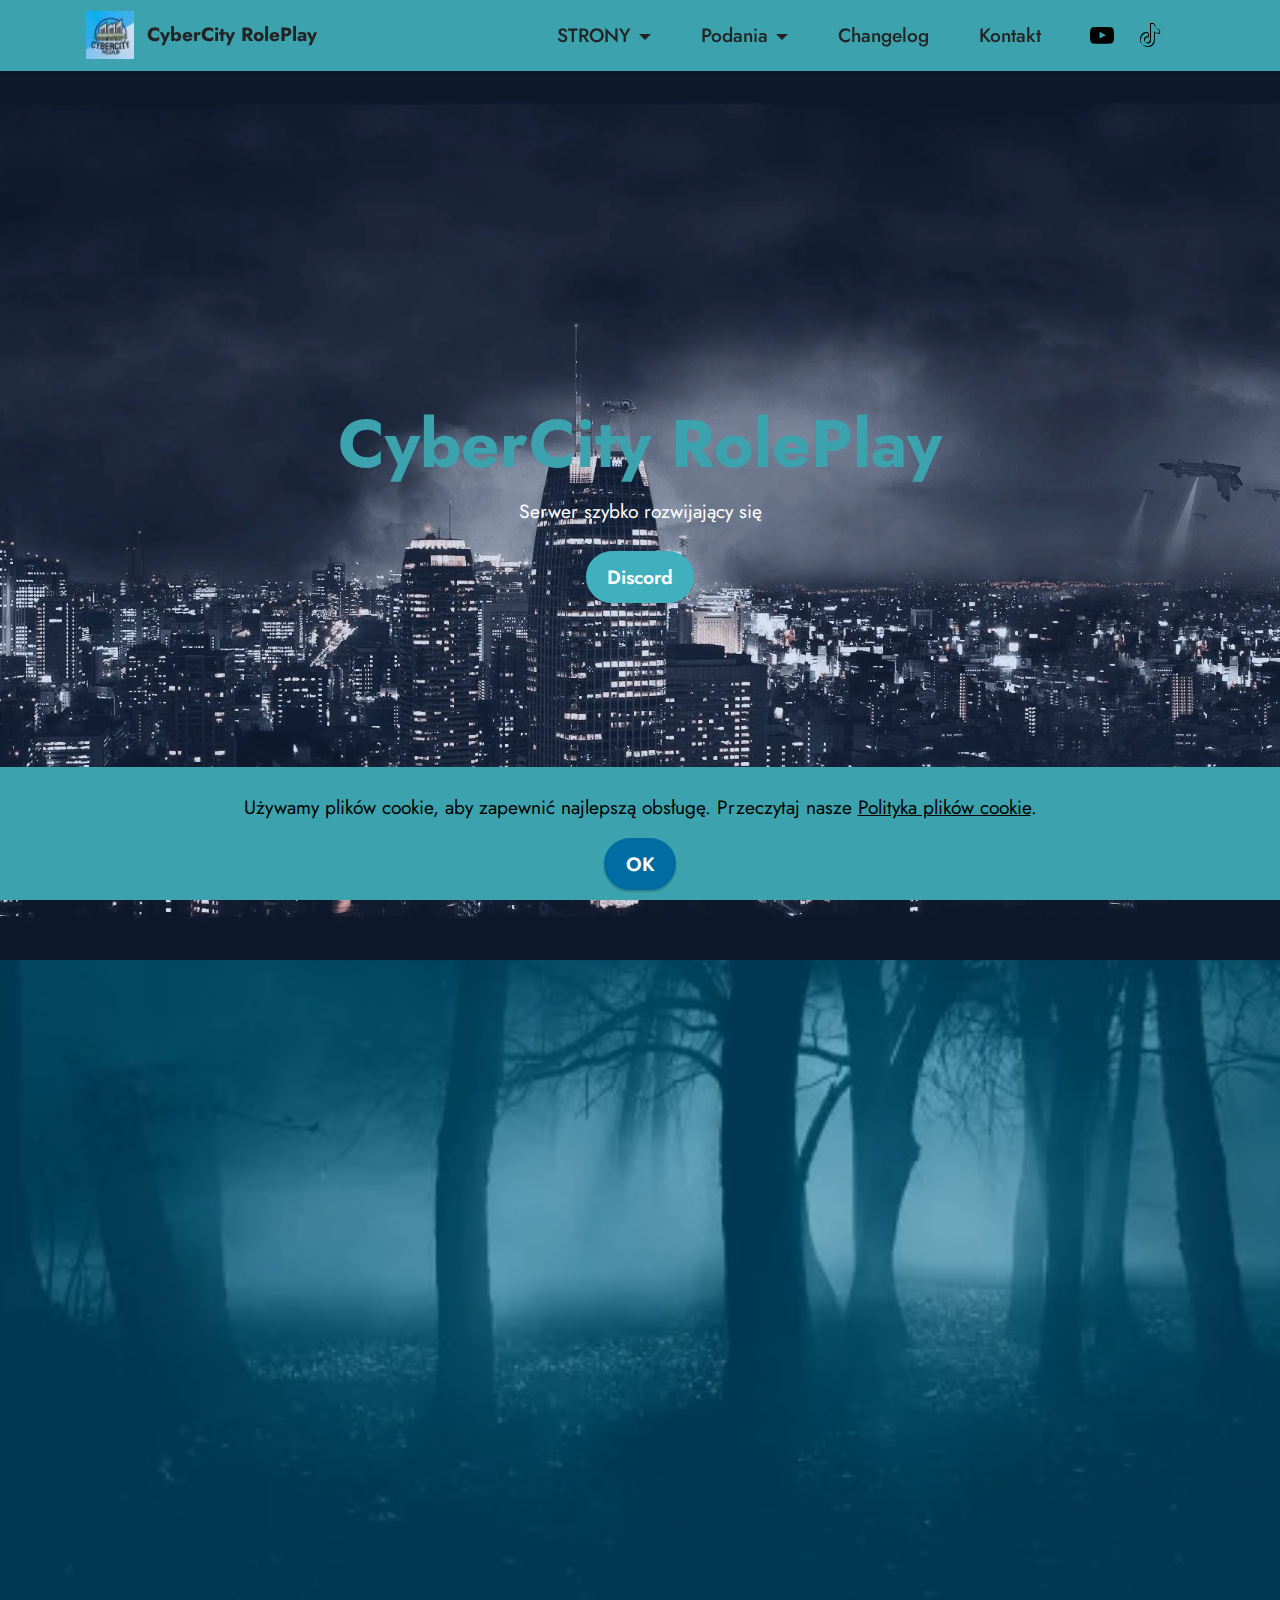
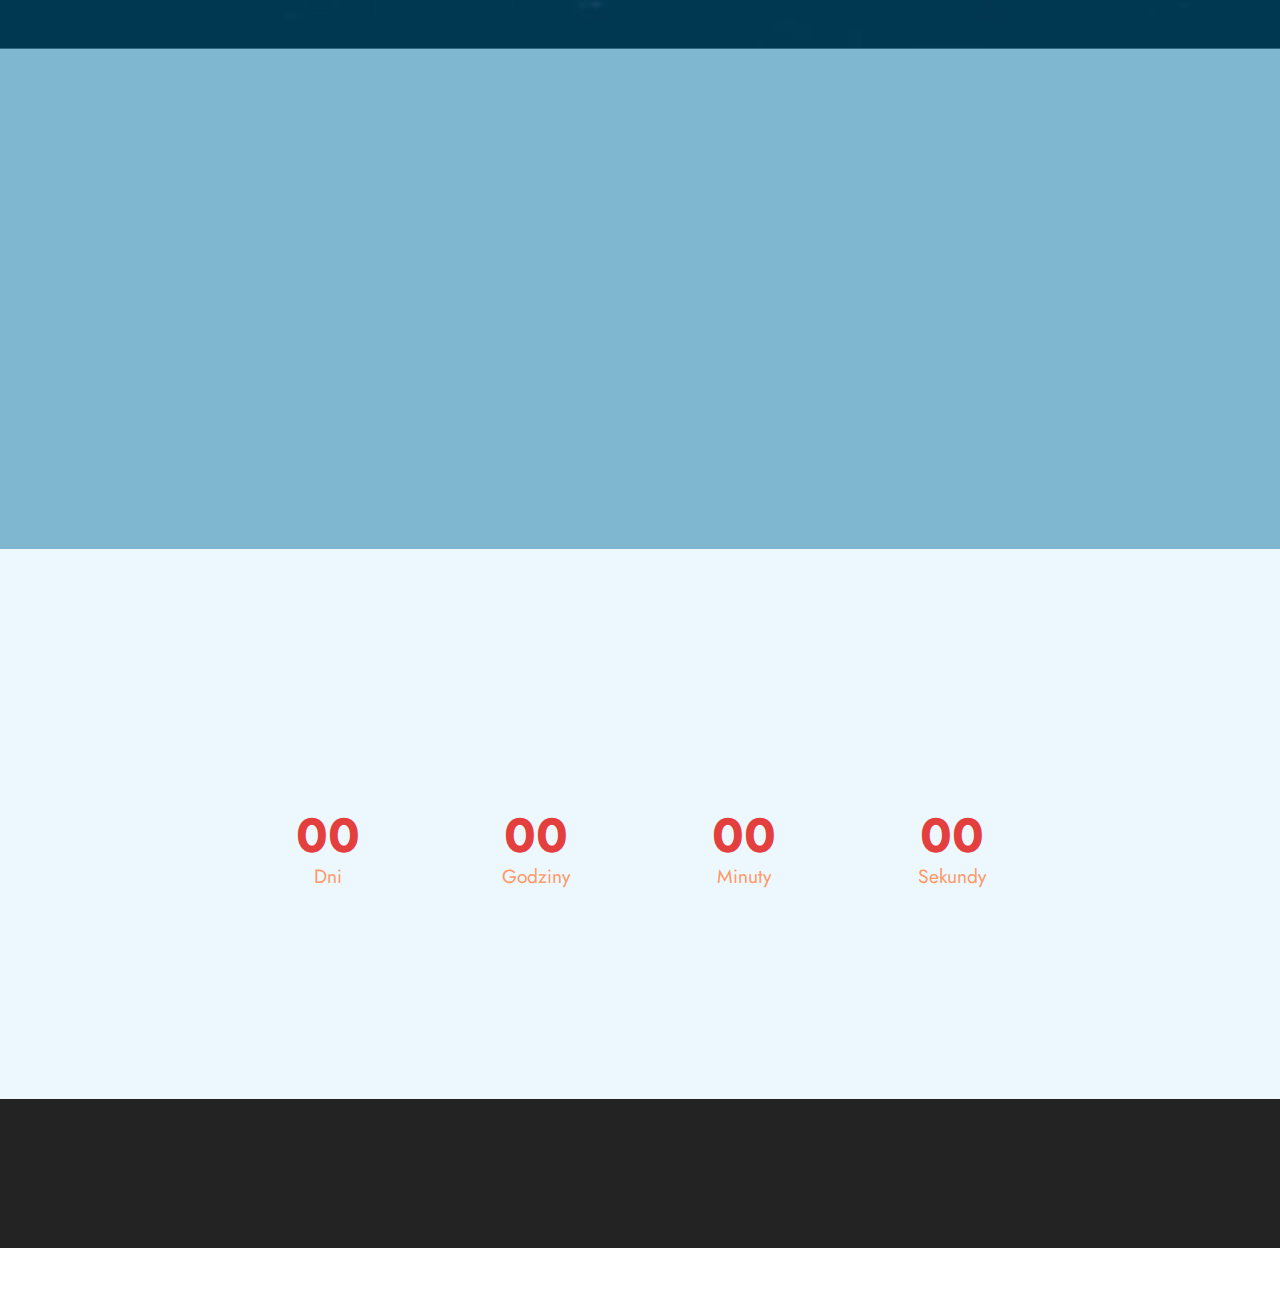
==== commit d723f2c5: "Add files via upload" ====
--- a/index.html
+++ b/index.html
@@ -57,7 +57,7 @@
                 </div>
             </button>
             <div class="collapse navbar-collapse" id="navbarSupportedContent">
-                <ul class="navbar-nav nav-dropdown nav-right" data-app-modern-menu="true"><li class="nav-item dropdown"><a class="nav-link link text-black dropdown-toggle show display-7" href="https://mobiri.se" data-toggle="dropdown-submenu" data-bs-toggle="dropdown" data-bs-auto-close="outside" aria-expanded="false">STRONY</a><div class="dropdown-menu show" aria-labelledby="dropdown-695" data-bs-popper="none"><a class="text-black dropdown-item text-primary display-7" href="page1.html">O Nas</a><div class="dropdown"><a class="text-black dropdown-item text-primary dropdown-toggle display-7" href="page2.html" data-toggle="dropdown-submenu" data-bs-toggle="dropdown" data-bs-auto-close="outside" aria-expanded="false">Team</a><div class="dropdown-menu dropdown-submenu" aria-labelledby="dropdown-638"><a class="text-black dropdown-item text-primary display-7" href="page6.html#team1-16">Zarząd</a><a class="text-black dropdown-item text-primary display-7" href="page8.html">Administracja</a><a class="text-black dropdown-item text-primary display-7" href="page7.html">Devteam</a></div></div><a class="text-black dropdown-item text-primary display-7" href="page3.html">Regulamin <br>Serwera</a></div></li><li class="nav-item"><a class="nav-link link text-black show text-primary display-7" href="page4.html">Changelog</a></li><li class="nav-item"><a class="nav-link link text-black show text-primary display-7" href="page5.html">Kontakt</a></li></ul>
+                <ul class="navbar-nav nav-dropdown nav-right" data-app-modern-menu="true"><li class="nav-item dropdown"><a class="nav-link link text-black dropdown-toggle display-7" href="https://mobiri.se" data-toggle="dropdown-submenu" data-bs-toggle="dropdown" data-bs-auto-close="outside" aria-expanded="false">STRONY</a><div class="dropdown-menu" aria-labelledby="dropdown-695"><a class="text-black dropdown-item text-primary display-7" href="page1.html">O Nas</a><div class="dropdown"><a class="text-black dropdown-item text-primary dropdown-toggle display-7" href="page2.html" data-toggle="dropdown-submenu" data-bs-toggle="dropdown" data-bs-auto-close="outside" aria-expanded="false">Team</a><div class="dropdown-menu dropdown-submenu" aria-labelledby="dropdown-638"><a class="text-black dropdown-item text-primary display-7" href="page6.html#team1-16">Zarząd</a><a class="text-black dropdown-item text-primary display-7" href="page8.html">Administracja</a><a class="text-black dropdown-item text-primary display-7" href="page7.html">Devteam</a></div></div><a class="text-black dropdown-item text-primary display-7" href="page3.html">Regulamin <br>Serwera</a></div></li><li class="nav-item dropdown"><a class="nav-link link text-black dropdown-toggle display-7" href="https://mobiri.se" data-toggle="dropdown-submenu" data-bs-toggle="dropdown" data-bs-auto-close="outside" aria-expanded="false">Podania</a><div class="dropdown-menu" aria-labelledby="dropdown-409"><a class="text-black show dropdown-item text-primary display-7" href="page10.html">Podania Administracyjne</a><a class="text-black show dropdown-item text-primary display-7" href="page11.html">Podania Frakcyjne</a></div></li><li class="nav-item"><a class="nav-link link text-black show text-primary display-7" href="page4.html">Changelog</a></li><li class="nav-item"><a class="nav-link link text-black show text-primary display-7" href="page5.html">Kontakt</a></li></ul>
                 <div class="icons-menu">
                     <a class="iconfont-wrapper" href="https://www.youtube.com/channel/UCgEU2PEnVom8EshrKrAm97w" target="_blank">
                         <span class="p-2 mbr-iconfont socicon-youtube socicon"></span>
@@ -112,7 +112,6 @@
                 <div class="text-wrapper">
                     <h3 class="mbr-section-title mbr-fonts-style mb-3 display-5"><strong>Teraz Skupmy Się Na Samym Serwerze</strong><br><strong><br>Najważniejsze Informacje</strong><br><strong><br>Nasz Projekt stawia na poziom odgrywania i interakcje z innymi obywatelami, nasza paczka ma autorskie i zaawansowane skrypty, co da spokojną i bezproblemową rozgrywke na naszym serwerze<br><br>Rozbudowany Świat
 </strong><div><strong>Naszym Serwerem chcemy pokazać jak bardzo jest rozbudowany świat gry, kreatywność może otworzyć wiele drzwi do interakcji z innymi<br><br>Administracja
-</strong></div><div><strong>Kontakt z naszą administracją to sama przyjemność, każda wiadomość zostanie rozpatrzona w 24 godziny<br><br>Administracja
 </strong></div><div><strong>Kontakt z naszą administracją to sama przyjemność, każda wiadomość zostanie rozpatrzona w 24 godziny</strong></div></h3>
                     
                 </div>
@@ -158,12 +157,12 @@
         <div class="media-container-row align-center mbr-white">
             <div class="col-12">
                 <p class="mbr-text mb-0 mbr-fonts-style display-7">
-                    © CyberCity RolePlay - Wszelkie prawa zastrzeżone
+                    © 2023 CyberCity RolePlay - Wszelkie prawa zastrzeżone
                 </p>
             </div>
         </div>
     </div>
-</section><section class="display-7" style="padding: 0;align-items: center;justify-content: center;flex-wrap: wrap;    align-content: center;display: flex;position: relative;height: 4rem;"><a href="https://mobiri.se/2951901" style="flex: 1 1;height: 4rem;position: absolute;width: 100%;z-index: 1;"><img alt="" style="height: 4rem;" src="[data-uri]"></a><p style="margin: 0;text-align: center;" class="display-7">Created with &#8204;</p><a style="z-index:1" href="https://mobirise.com/offline-website-builder.html">Offline Website Maker</a></section><script src="assets/bootstrap/js/bootstrap.bundle.min.js"></script>  <script src="assets/parallax/jarallax.js"></script>  <script src="assets/web/assets/cookies-alert-plugin/cookies-alert-core.js"></script>  <script src="assets/web/assets/cookies-alert-plugin/cookies-alert-script.js"></script>  <script src="assets/smoothscroll/smooth-scroll.js"></script>  <script src="assets/ytplayer/index.js"></script>  <script src="assets/countdown/countdown.js"></script>  <script src="assets/vimeoplayer/player.js"></script>  <script src="assets/dropdown/js/navbar-dropdown.js"></script>  <script src="assets/theme/js/script.js"></script>  
+</section><section class="display-7" style="padding: 0;align-items: center;justify-content: center;flex-wrap: wrap;    align-content: center;display: flex;position: relative;height: 4rem;"><a href="https://mobiri.se/2951901" style="flex: 1 1;height: 4rem;position: absolute;width: 100%;z-index: 1;"><img alt="" style="height: 4rem;" src="[data-uri]"></a><p style="margin: 0;text-align: center;" class="display-7">Created with &#8204;</p><a style="z-index:1" href="https://mobirise.com/html-builder.html">HTML Website Creator</a></section><script src="assets/bootstrap/js/bootstrap.bundle.min.js"></script>  <script src="assets/parallax/jarallax.js"></script>  <script src="assets/web/assets/cookies-alert-plugin/cookies-alert-core.js"></script>  <script src="assets/web/assets/cookies-alert-plugin/cookies-alert-script.js"></script>  <script src="assets/smoothscroll/smooth-scroll.js"></script>  <script src="assets/ytplayer/index.js"></script>  <script src="assets/countdown/countdown.js"></script>  <script src="assets/vimeoplayer/player.js"></script>  <script src="assets/dropdown/js/navbar-dropdown.js"></script>  <script src="assets/theme/js/script.js"></script>  
   
   
 <input name="cookieData" type="hidden" data-cookie-cookiesAlertType='false' data-cookie-customDialogSelector='null' data-cookie-colorText='#000000' data-cookie-colorBg='rgb(60, 163, 174)' data-cookie-opacityOverlay='1' data-cookie-textButton='OK' data-cookie-rejectText='REJECT' data-cookie-colorButton='#006da2' data-cookie-rejectColor='#ffffff' data-cookie-colorLink='#000000' data-cookie-underlineLink='true' data-cookie-text="Używamy plików cookie, aby zapewnić najlepszą obsługę. Przeczytaj nasze <a href='page9.html'>Polityka plików cookie</a>.">
--- a/assets/mobirise/css/mbr-additional.css
+++ b/assets/mobirise/css/mbr-additional.css
@@ -1281,7 +1281,7 @@
   color: #ffffff;
 }
 .cid-twIch6kapX .mbr-section-title {
-  color: #000000;
+  color: #ffffff;
 }
 .cid-twIch6kapX .card-title,
 .cid-twIch6kapX .social-row {
@@ -1431,7 +1431,7 @@
 }
 @media (min-width: 992px) {
   .cid-twIe5phB3K .navbar.collapsed.opened:not(.navbar-short) .navbar-collapse {
-    max-height: calc(98.5vh - 8rem);
+    max-height: calc(98.5vh - 4.2rem);
   }
 }
 .cid-twIe5phB3K .navbar.collapsed .dropdown-menu .dropdown-submenu {
@@ -1802,7 +1802,7 @@
 }
 @media (min-width: 992px) {
   .cid-twIe5phB3K .navbar.collapsed.opened:not(.navbar-short) .navbar-collapse {
-    max-height: calc(98.5vh - 8rem);
+    max-height: calc(98.5vh - 4.2rem);
   }
 }
 .cid-twIe5phB3K .navbar.collapsed .dropdown-menu .dropdown-submenu {
@@ -2100,6 +2100,9 @@
 }
 .cid-twIftT4Oyv .social-row .soc-item:hover .mbr-iconfont {
   color: #ffffff;
+}
+.cid-twIftT4Oyv .mbr-section-title {
+  color: #000000;
 }
 .cid-twJ1I8sSuf {
   padding-top: 60px;
@@ -2246,7 +2249,7 @@
 }
 @media (min-width: 992px) {
   .cid-twIe5phB3K .navbar.collapsed.opened:not(.navbar-short) .navbar-collapse {
-    max-height: calc(98.5vh - 8rem);
+    max-height: calc(98.5vh - 4.2rem);
   }
 }
 .cid-twIe5phB3K .navbar.collapsed .dropdown-menu .dropdown-submenu {
@@ -2987,7 +2990,7 @@
 .cid-twIzz04Gyy {
   padding-top: 10rem;
   padding-bottom: 10rem;
-  background-image: url("../../../assets/images/mbr-12.webp");
+  background-image: url("../../../assets/images/mbr-18.webp");
 }
 .cid-twIzz04Gyy .mbr-fallback-image.disabled {
   display: none;
@@ -3029,11 +3032,11 @@
   color: #000000;
 }
 .cid-twIzz04Gyy .mbr-section-subtitle {
-  color: #ee4f4f;
+  color: #618bd8;
   text-align: center;
 }
 .cid-twIzz04Gyy .mbr-section-title {
-  color: #ee4f4f;
+  color: #3097cb;
 }
 .cid-twJ1I8sSuf {
   padding-top: 60px;
@@ -3449,13 +3452,15 @@
   background-color: #232323;
   overflow: hidden;
 }
-.cid-twDaulyENz {
-  background-image: url("../../../assets/images/mbr-10.webp");
-}
-.cid-twDaulyENz .mbr-fallback-image.disabled {
+.cid-twNxwmj21T {
+  padding-top: 5rem;
+  padding-bottom: 5rem;
+  background-image: url("../../../assets/images/mbr-19.webp");
+}
+.cid-twNxwmj21T .mbr-fallback-image.disabled {
   display: none;
 }
-.cid-twDaulyENz .mbr-fallback-image {
+.cid-twNxwmj21T .mbr-fallback-image {
   display: block;
   background-size: cover;
   background-position: center center;
@@ -3464,12 +3469,31 @@
   position: absolute;
   top: 0;
 }
-.cid-twDaulyENz H3 {
+.cid-twNxwmj21T .card-wrapper {
+  background: #618bd8;
+  border-radius: 4px;
+}
+@media (max-width: 767px) {
+  .cid-twNxwmj21T .card-wrapper {
+    padding: 1rem;
+  }
+}
+@media (min-width: 768px) and (max-width: 991px) {
+  .cid-twNxwmj21T .card-wrapper {
+    padding: 2rem;
+  }
+}
+@media (min-width: 992px) {
+  .cid-twNxwmj21T .card-wrapper {
+    padding: 4rem;
+  }
+}
+.cid-twNxwmj21T .mbr-text,
+.cid-twNxwmj21T .mbr-section-btn {
   color: #000000;
 }
-.cid-twDaulyENz .mbr-text,
-.cid-twDaulyENz .mbr-section-btn {
-  color: #232323;
+.cid-twNxwmj21T .card-title {
+  color: #000000;
 }
 .cid-twCRU3mRXk {
   z-index: 1000;
@@ -4226,7 +4250,7 @@
   }
 }
 .cid-twIE0qr2le {
-  background-image: url("../../../assets/images/mbr-16.webp");
+  background-image: url("../../../assets/images/mbr-17.webp");
 }
 .cid-twIE0qr2le .mbr-fallback-image.disabled {
   display: none;
@@ -4688,3 +4712,1084 @@
   background-color: #232323;
   overflow: hidden;
 }
+.cid-twO2dJ0gTa {
+  padding-top: 6rem;
+  padding-bottom: 6rem;
+  background-image: url("../../../assets/images/mbr-20.webp");
+}
+.cid-twO2dJ0gTa .mbr-overlay {
+  background: #fafafa;
+  opacity: 0.2;
+}
+.cid-twO2dJ0gTa img,
+.cid-twO2dJ0gTa .item-img {
+  width: 100%;
+  height: 100%;
+  height: 300px;
+  object-fit: cover;
+}
+.cid-twO2dJ0gTa .item:focus,
+.cid-twO2dJ0gTa span:focus {
+  outline: none;
+}
+.cid-twO2dJ0gTa .item-wrapper {
+  position: relative;
+}
+.cid-twO2dJ0gTa .slide-content {
+  position: relative;
+  border-radius: 4px;
+  background: #ffffff;
+  height: 100%;
+  display: flex;
+  overflow: hidden;
+  flex-flow: column nowrap;
+}
+@media (min-width: 992px) {
+  .cid-twO2dJ0gTa .slide-content .item-content {
+    padding: 2rem 2rem 0;
+  }
+  .cid-twO2dJ0gTa .slide-content .item-footer {
+    padding: 0 2rem 2rem;
+  }
+}
+@media (max-width: 991px) {
+  .cid-twO2dJ0gTa .slide-content .item-content {
+    padding: 1rem 1rem 0;
+  }
+  .cid-twO2dJ0gTa .slide-content .item-footer {
+    padding: 0 1rem 1rem;
+  }
+}
+.cid-twO2dJ0gTa .mbr-section-btn {
+  margin-top: auto !important;
+}
+.cid-twO2dJ0gTa .mbr-section-title {
+  color: #ffffff;
+}
+.cid-twO2dJ0gTa .mbr-text,
+.cid-twO2dJ0gTa .mbr-section-btn {
+  text-align: left;
+  color: #000000;
+}
+.cid-twO2dJ0gTa .item-title {
+  text-align: left;
+}
+.cid-twO2dJ0gTa .item-subtitle {
+  text-align: left;
+  color: #353535;
+}
+.cid-twO2dJ0gTa .embla__slide {
+  display: flex;
+  justify-content: center;
+  position: relative;
+  min-width: 370px;
+  max-width: 370px;
+}
+@media (max-width: 768px) {
+  .cid-twO2dJ0gTa .embla__slide {
+    min-width: 70%;
+    max-width: initial;
+    margin-left: 1rem !important;
+    margin-right: 1rem !important;
+  }
+}
+.cid-twO2dJ0gTa .embla__button--next,
+.cid-twO2dJ0gTa .embla__button--prev {
+  display: flex;
+}
+.cid-twO2dJ0gTa .embla__button {
+  top: 50%;
+  width: 60px;
+  height: 60px;
+  margin-top: -1.5rem;
+  font-size: 22px;
+  background-color: rgba(0, 0, 0, 0.5);
+  color: #fff;
+  border: 2px solid #fff;
+  border-radius: 50%;
+  transition: all 0.3s;
+  position: absolute;
+  display: flex;
+  justify-content: center;
+  align-items: center;
+}
+@media (max-width: 768px) {
+  .cid-twO2dJ0gTa .embla__button {
+    display: none;
+  }
+}
+.cid-twO2dJ0gTa .embla__button:disabled {
+  cursor: default;
+  display: none;
+}
+.cid-twO2dJ0gTa .embla__button:hover {
+  background: #000;
+  color: rgba(255, 255, 255, 0.5);
+}
+.cid-twO2dJ0gTa .embla__button.embla__button--prev {
+  left: 0;
+  margin-left: 2.5rem;
+}
+.cid-twO2dJ0gTa .embla__button.embla__button--next {
+  right: 0;
+  margin-right: 2.5rem;
+}
+@media (max-width: 767px) {
+  .cid-twO2dJ0gTa .embla__button {
+    top: auto;
+  }
+}
+.cid-twO2dJ0gTa .embla {
+  position: relative;
+  width: 100%;
+}
+.cid-twO2dJ0gTa .embla__viewport {
+  overflow: hidden;
+  width: 100%;
+}
+.cid-twO2dJ0gTa .embla__viewport.is-draggable {
+  cursor: grab;
+}
+.cid-twO2dJ0gTa .embla__viewport.is-dragging {
+  cursor: grabbing;
+}
+.cid-twO2dJ0gTa .embla__container {
+  display: flex;
+  user-select: none;
+  -webkit-touch-callout: none;
+  -khtml-user-select: none;
+  -webkit-tap-highlight-color: transparent;
+}
+@media (max-width: 768px) {
+  .cid-twO2dJ0gTa .embla__container {
+    margin-left: 1.3rem;
+    margin-right: 1.3rem;
+  }
+  .cid-twO2dJ0gTa .embla__container .embla__slide:first-child {
+    margin-left: 2rem !important;
+  }
+  .cid-twO2dJ0gTa .embla__container .embla__slide:last-child {
+    margin-right: 2rem !important;
+  }
+}
+.cid-twCRU3mRXk {
+  z-index: 1000;
+  width: 100%;
+  position: relative;
+  min-height: 60px;
+}
+.cid-twCRU3mRXk nav.navbar {
+  position: fixed;
+}
+.cid-twCRU3mRXk .dropdown-item:before {
+  font-family: Moririse2 !important;
+  content: "\e966";
+  display: inline-block;
+  width: 0;
+  position: absolute;
+  left: 1rem;
+  top: 0.5rem;
+  margin-right: 0.5rem;
+  line-height: 1;
+  font-size: inherit;
+  vertical-align: middle;
+  text-align: center;
+  overflow: hidden;
+  transform: scale(0, 1);
+  transition: all 0.25s ease-in-out;
+}
+.cid-twCRU3mRXk .dropdown-menu {
+  padding: 0;
+  border-radius: 4px;
+  box-shadow: 0 1px 3px 0 rgba(0, 0, 0, 0.1);
+}
+.cid-twCRU3mRXk .dropdown-item {
+  border-bottom: 1px solid #e6e6e6;
+}
+.cid-twCRU3mRXk .dropdown-item:hover,
+.cid-twCRU3mRXk .dropdown-item:focus {
+  background: #6592e6 !important;
+  color: white !important;
+}
+.cid-twCRU3mRXk .dropdown-item:hover span {
+  color: white;
+}
+.cid-twCRU3mRXk .dropdown-item:first-child {
+  border-top-left-radius: 4px;
+  border-top-right-radius: 4px;
+}
+.cid-twCRU3mRXk .dropdown-item:last-child {
+  border-bottom: none;
+  border-bottom-left-radius: 4px;
+  border-bottom-right-radius: 4px;
+}
+.cid-twCRU3mRXk .nav-dropdown .link {
+  padding: 0 0.3em !important;
+  margin: 0.667em 1em !important;
+}
+.cid-twCRU3mRXk .nav-dropdown .link.dropdown-toggle::after {
+  margin-left: 0.5rem;
+  margin-top: 0.2rem;
+}
+.cid-twCRU3mRXk .nav-link {
+  position: relative;
+}
+.cid-twCRU3mRXk .container {
+  display: flex;
+  margin: auto;
+  flex-wrap: nowrap;
+}
+@media (max-width: 991px) {
+  .cid-twCRU3mRXk .container {
+    flex-wrap: wrap;
+  }
+}
+.cid-twCRU3mRXk .container-fluid {
+  flex-wrap: nowrap;
+}
+@media (max-width: 991px) {
+  .cid-twCRU3mRXk .container-fluid {
+    flex-wrap: wrap;
+  }
+}
+.cid-twCRU3mRXk .iconfont-wrapper {
+  color: #000000 !important;
+  font-size: 1.5rem;
+  padding-right: 0.5rem;
+}
+.cid-twCRU3mRXk .dropdown-menu,
+.cid-twCRU3mRXk .navbar.opened {
+  background: #3ca3ae !important;
+}
+.cid-twCRU3mRXk .nav-item:focus,
+.cid-twCRU3mRXk .nav-link:focus {
+  outline: none;
+}
+.cid-twCRU3mRXk .dropdown .dropdown-menu .dropdown-item {
+  width: auto;
+  transition: all 0.25s ease-in-out;
+}
+.cid-twCRU3mRXk .dropdown .dropdown-menu .dropdown-item::after {
+  right: 0.5rem;
+}
+.cid-twCRU3mRXk .dropdown .dropdown-menu .dropdown-item .mbr-iconfont {
+  margin-right: 0.5rem;
+  vertical-align: sub;
+}
+.cid-twCRU3mRXk .dropdown .dropdown-menu .dropdown-item .mbr-iconfont:before {
+  display: inline-block;
+  transform: scale(1, 1);
+  transition: all 0.25s ease-in-out;
+}
+.cid-twCRU3mRXk .collapsed .dropdown-menu .dropdown-item:before {
+  display: none;
+}
+.cid-twCRU3mRXk .collapsed .dropdown .dropdown-menu .dropdown-item {
+  padding: 0.235em 1.5em 0.235em 1.5em !important;
+  transition: none;
+  margin: 0 !important;
+}
+.cid-twCRU3mRXk .navbar {
+  min-height: 70px;
+  transition: all 0.3s;
+  border-bottom: 1px solid transparent;
+  box-shadow: 0 1px 3px 0 rgba(0, 0, 0, 0.1);
+  background: #3ca3ae;
+}
+.cid-twCRU3mRXk .navbar.opened {
+  transition: all 0.3s;
+}
+.cid-twCRU3mRXk .navbar .dropdown-item {
+  padding: 0.5rem 1.8rem;
+}
+.cid-twCRU3mRXk .navbar .navbar-logo img {
+  width: auto;
+}
+.cid-twCRU3mRXk .navbar .navbar-collapse {
+  justify-content: flex-end;
+  z-index: 1;
+}
+.cid-twCRU3mRXk .navbar.collapsed {
+  justify-content: center;
+}
+.cid-twCRU3mRXk .navbar.collapsed .nav-item .nav-link::before {
+  display: none;
+}
+.cid-twCRU3mRXk .navbar.collapsed.opened .dropdown-menu {
+  top: 0;
+}
+@media (min-width: 992px) {
+  .cid-twCRU3mRXk .navbar.collapsed.opened:not(.navbar-short) .navbar-collapse {
+    max-height: calc(98.5vh - 3rem);
+  }
+}
+.cid-twCRU3mRXk .navbar.collapsed .dropdown-menu .dropdown-submenu {
+  left: 0 !important;
+}
+.cid-twCRU3mRXk .navbar.collapsed .dropdown-menu .dropdown-item:after {
+  right: auto;
+}
+.cid-twCRU3mRXk .navbar.collapsed .dropdown-menu .dropdown-toggle[data-toggle="dropdown-submenu"]:after {
+  margin-left: 0.5rem;
+  margin-top: 0.2rem;
+  border-top: 0.35em solid;
+  border-right: 0.35em solid transparent;
+  border-left: 0.35em solid transparent;
+  border-bottom: 0;
+  top: 41%;
+}
+.cid-twCRU3mRXk .navbar.collapsed ul.navbar-nav li {
+  margin: auto;
+}
+.cid-twCRU3mRXk .navbar.collapsed .dropdown-menu .dropdown-item {
+  padding: 0.25rem 1.5rem;
+  text-align: center;
+}
+.cid-twCRU3mRXk .navbar.collapsed .icons-menu {
+  padding-left: 0;
+  padding-right: 0;
+  padding-top: 0.5rem;
+  padding-bottom: 0.5rem;
+}
+@media (max-width: 991px) {
+  .cid-twCRU3mRXk .navbar .nav-item .nav-link::before {
+    display: none;
+  }
+  .cid-twCRU3mRXk .navbar.opened .dropdown-menu {
+    top: 0;
+  }
+  .cid-twCRU3mRXk .navbar .dropdown-menu .dropdown-submenu {
+    left: 0 !important;
+  }
+  .cid-twCRU3mRXk .navbar .dropdown-menu .dropdown-item:after {
+    right: auto;
+  }
+  .cid-twCRU3mRXk .navbar .dropdown-menu .dropdown-toggle[data-toggle="dropdown-submenu"]:after {
+    margin-left: 0.5rem;
+    margin-top: 0.2rem;
+    border-top: 0.35em solid;
+    border-right: 0.35em solid transparent;
+    border-left: 0.35em solid transparent;
+    border-bottom: 0;
+    top: 40%;
+  }
+  .cid-twCRU3mRXk .navbar .navbar-logo img {
+    height: 3rem !important;
+  }
+  .cid-twCRU3mRXk .navbar ul.navbar-nav li {
+    margin: auto;
+  }
+  .cid-twCRU3mRXk .navbar .dropdown-menu .dropdown-item {
+    padding: 0.25rem 1.5rem !important;
+    text-align: center;
+  }
+  .cid-twCRU3mRXk .navbar .navbar-brand {
+    flex-shrink: initial;
+    flex-basis: auto;
+    word-break: break-word;
+    padding-right: 2rem;
+  }
+  .cid-twCRU3mRXk .navbar .navbar-toggler {
+    flex-basis: auto;
+  }
+  .cid-twCRU3mRXk .navbar .icons-menu {
+    padding-left: 0;
+    padding-top: 0.5rem;
+    padding-bottom: 0.5rem;
+  }
+}
+@media (max-width: 991px) and (max-width: 767px) {
+  .cid-twCRU3mRXk .navbar .navbar-brand {
+    width: calc(100% - 31px);
+  }
+}
+.cid-twCRU3mRXk .navbar.navbar-short {
+  min-height: 60px;
+}
+.cid-twCRU3mRXk .navbar.navbar-short .navbar-logo img {
+  height: 2.5rem !important;
+}
+.cid-twCRU3mRXk .navbar.navbar-short .navbar-brand {
+  min-height: 60px;
+  padding: 0;
+}
+.cid-twCRU3mRXk .navbar-brand {
+  min-height: 70px;
+  flex-shrink: 0;
+  align-items: center;
+  margin-right: 0;
+  padding: 10px 0;
+  transition: all 0.3s;
+  word-break: break-word;
+  z-index: 1;
+}
+.cid-twCRU3mRXk .navbar-brand .navbar-caption {
+  line-height: inherit !important;
+}
+.cid-twCRU3mRXk .navbar-brand .navbar-logo a {
+  outline: none;
+}
+.cid-twCRU3mRXk .dropdown-item.active,
+.cid-twCRU3mRXk .dropdown-item:active {
+  background-color: transparent;
+}
+.cid-twCRU3mRXk .navbar-expand-lg .navbar-nav .nav-link {
+  padding: 0;
+}
+.cid-twCRU3mRXk .nav-dropdown .link.dropdown-toggle {
+  margin-right: 1.667em;
+}
+.cid-twCRU3mRXk .nav-dropdown .link.dropdown-toggle[aria-expanded="true"] {
+  margin-right: 0;
+  padding: 0.667em 1.667em;
+}
+.cid-twCRU3mRXk .navbar.navbar-expand-lg .dropdown .dropdown-menu {
+  background: #3ca3ae;
+}
+.cid-twCRU3mRXk .navbar.navbar-expand-lg .dropdown .dropdown-menu .dropdown-submenu {
+  margin: 0;
+  left: 100%;
+}
+.cid-twCRU3mRXk .navbar .dropdown.open > .dropdown-menu {
+  display: block;
+}
+.cid-twCRU3mRXk ul.navbar-nav {
+  flex-wrap: wrap;
+}
+.cid-twCRU3mRXk .navbar-buttons {
+  text-align: center;
+  min-width: 170px;
+}
+.cid-twCRU3mRXk button.navbar-toggler {
+  outline: none;
+  width: 31px;
+  height: 20px;
+  cursor: pointer;
+  transition: all 0.2s;
+  position: relative;
+  align-self: center;
+}
+.cid-twCRU3mRXk button.navbar-toggler .hamburger span {
+  position: absolute;
+  right: 0;
+  width: 30px;
+  height: 2px;
+  border-right: 5px;
+  background-color: #000000;
+}
+.cid-twCRU3mRXk button.navbar-toggler .hamburger span:nth-child(1) {
+  top: 0;
+  transition: all 0.2s;
+}
+.cid-twCRU3mRXk button.navbar-toggler .hamburger span:nth-child(2) {
+  top: 8px;
+  transition: all 0.15s;
+}
+.cid-twCRU3mRXk button.navbar-toggler .hamburger span:nth-child(3) {
+  top: 8px;
+  transition: all 0.15s;
+}
+.cid-twCRU3mRXk button.navbar-toggler .hamburger span:nth-child(4) {
+  top: 16px;
+  transition: all 0.2s;
+}
+.cid-twCRU3mRXk nav.opened .hamburger span:nth-child(1) {
+  top: 8px;
+  width: 0;
+  opacity: 0;
+  right: 50%;
+  transition: all 0.2s;
+}
+.cid-twCRU3mRXk nav.opened .hamburger span:nth-child(2) {
+  transform: rotate(45deg);
+  transition: all 0.25s;
+}
+.cid-twCRU3mRXk nav.opened .hamburger span:nth-child(3) {
+  transform: rotate(-45deg);
+  transition: all 0.25s;
+}
+.cid-twCRU3mRXk nav.opened .hamburger span:nth-child(4) {
+  top: 8px;
+  width: 0;
+  opacity: 0;
+  right: 50%;
+  transition: all 0.2s;
+}
+.cid-twCRU3mRXk .navbar-dropdown {
+  padding: 0 1rem;
+  position: fixed;
+}
+.cid-twCRU3mRXk a.nav-link {
+  display: flex;
+  align-items: center;
+  justify-content: center;
+}
+.cid-twCRU3mRXk .icons-menu {
+  flex-wrap: nowrap;
+  display: flex;
+  justify-content: center;
+  padding-left: 1rem;
+  padding-right: 1rem;
+  padding-top: 0.3rem;
+  text-align: center;
+}
+@media screen and (-ms-high-contrast: active), (-ms-high-contrast: none) {
+  .cid-twCRU3mRXk .navbar {
+    height: 70px;
+  }
+  .cid-twCRU3mRXk .navbar.opened {
+    height: auto;
+  }
+  .cid-twCRU3mRXk .nav-item .nav-link:hover::before {
+    width: 175%;
+    max-width: calc(100% + 2rem);
+    left: -1rem;
+  }
+}
+.cid-twJ1I8sSuf {
+  padding-top: 60px;
+  padding-bottom: 60px;
+  background-color: #232323;
+  overflow: hidden;
+}
+.cid-twYvVP4brW {
+  padding-top: 6rem;
+  padding-bottom: 6rem;
+  background-image: url("../../../assets/images/mbr-31.webp");
+}
+.cid-twYvVP4brW .mbr-overlay {
+  background: #618bd8;
+  opacity: 0.2;
+}
+.cid-twYvVP4brW img,
+.cid-twYvVP4brW .item-img {
+  width: 100%;
+  height: 100%;
+  height: 300px;
+  object-fit: cover;
+}
+.cid-twYvVP4brW .item:focus,
+.cid-twYvVP4brW span:focus {
+  outline: none;
+}
+.cid-twYvVP4brW .item-wrapper {
+  position: relative;
+}
+.cid-twYvVP4brW .slide-content {
+  position: relative;
+  border-radius: 4px;
+  background: #ffffff;
+  height: 100%;
+  display: flex;
+  overflow: hidden;
+  flex-flow: column nowrap;
+}
+@media (min-width: 992px) {
+  .cid-twYvVP4brW .slide-content .item-content {
+    padding: 2rem 2rem 0;
+  }
+  .cid-twYvVP4brW .slide-content .item-footer {
+    padding: 0 2rem 2rem;
+  }
+}
+@media (max-width: 991px) {
+  .cid-twYvVP4brW .slide-content .item-content {
+    padding: 1rem 1rem 0;
+  }
+  .cid-twYvVP4brW .slide-content .item-footer {
+    padding: 0 1rem 1rem;
+  }
+}
+.cid-twYvVP4brW .mbr-section-btn {
+  margin-top: auto !important;
+}
+.cid-twYvVP4brW .mbr-section-title {
+  color: #ffffff;
+}
+.cid-twYvVP4brW .mbr-text,
+.cid-twYvVP4brW .mbr-section-btn {
+  text-align: left;
+  color: #000000;
+}
+.cid-twYvVP4brW .item-title {
+  text-align: left;
+  color: #000000;
+}
+.cid-twYvVP4brW .item-subtitle {
+  text-align: left;
+  color: #353535;
+}
+.cid-twYvVP4brW .embla__slide {
+  display: flex;
+  justify-content: center;
+  position: relative;
+  min-width: 370px;
+  max-width: 370px;
+}
+@media (max-width: 768px) {
+  .cid-twYvVP4brW .embla__slide {
+    min-width: 70%;
+    max-width: initial;
+    margin-left: 1rem !important;
+    margin-right: 1rem !important;
+  }
+}
+.cid-twYvVP4brW .embla__button--next,
+.cid-twYvVP4brW .embla__button--prev {
+  display: flex;
+}
+.cid-twYvVP4brW .embla__button {
+  top: 50%;
+  width: 60px;
+  height: 60px;
+  margin-top: -1.5rem;
+  font-size: 22px;
+  background-color: rgba(0, 0, 0, 0.5);
+  color: #fff;
+  border: 2px solid #fff;
+  border-radius: 50%;
+  transition: all 0.3s;
+  position: absolute;
+  display: flex;
+  justify-content: center;
+  align-items: center;
+}
+@media (max-width: 768px) {
+  .cid-twYvVP4brW .embla__button {
+    display: none;
+  }
+}
+.cid-twYvVP4brW .embla__button:disabled {
+  cursor: default;
+  display: none;
+}
+.cid-twYvVP4brW .embla__button:hover {
+  background: #000;
+  color: rgba(255, 255, 255, 0.5);
+}
+.cid-twYvVP4brW .embla__button.embla__button--prev {
+  left: 0;
+  margin-left: 2.5rem;
+}
+.cid-twYvVP4brW .embla__button.embla__button--next {
+  right: 0;
+  margin-right: 2.5rem;
+}
+@media (max-width: 767px) {
+  .cid-twYvVP4brW .embla__button {
+    top: auto;
+  }
+}
+.cid-twYvVP4brW .embla {
+  position: relative;
+  width: 100%;
+}
+.cid-twYvVP4brW .embla__viewport {
+  overflow: hidden;
+  width: 100%;
+}
+.cid-twYvVP4brW .embla__viewport.is-draggable {
+  cursor: grab;
+}
+.cid-twYvVP4brW .embla__viewport.is-dragging {
+  cursor: grabbing;
+}
+.cid-twYvVP4brW .embla__container {
+  display: flex;
+  user-select: none;
+  -webkit-touch-callout: none;
+  -khtml-user-select: none;
+  -webkit-tap-highlight-color: transparent;
+}
+@media (max-width: 768px) {
+  .cid-twYvVP4brW .embla__container {
+    margin-left: 1.3rem;
+    margin-right: 1.3rem;
+  }
+  .cid-twYvVP4brW .embla__container .embla__slide:first-child {
+    margin-left: 2rem !important;
+  }
+  .cid-twYvVP4brW .embla__container .embla__slide:last-child {
+    margin-right: 2rem !important;
+  }
+}
+.cid-twCRU3mRXk {
+  z-index: 1000;
+  width: 100%;
+  position: relative;
+  min-height: 60px;
+}
+.cid-twCRU3mRXk nav.navbar {
+  position: fixed;
+}
+.cid-twCRU3mRXk .dropdown-item:before {
+  font-family: Moririse2 !important;
+  content: "\e966";
+  display: inline-block;
+  width: 0;
+  position: absolute;
+  left: 1rem;
+  top: 0.5rem;
+  margin-right: 0.5rem;
+  line-height: 1;
+  font-size: inherit;
+  vertical-align: middle;
+  text-align: center;
+  overflow: hidden;
+  transform: scale(0, 1);
+  transition: all 0.25s ease-in-out;
+}
+.cid-twCRU3mRXk .dropdown-menu {
+  padding: 0;
+  border-radius: 4px;
+  box-shadow: 0 1px 3px 0 rgba(0, 0, 0, 0.1);
+}
+.cid-twCRU3mRXk .dropdown-item {
+  border-bottom: 1px solid #e6e6e6;
+}
+.cid-twCRU3mRXk .dropdown-item:hover,
+.cid-twCRU3mRXk .dropdown-item:focus {
+  background: #6592e6 !important;
+  color: white !important;
+}
+.cid-twCRU3mRXk .dropdown-item:hover span {
+  color: white;
+}
+.cid-twCRU3mRXk .dropdown-item:first-child {
+  border-top-left-radius: 4px;
+  border-top-right-radius: 4px;
+}
+.cid-twCRU3mRXk .dropdown-item:last-child {
+  border-bottom: none;
+  border-bottom-left-radius: 4px;
+  border-bottom-right-radius: 4px;
+}
+.cid-twCRU3mRXk .nav-dropdown .link {
+  padding: 0 0.3em !important;
+  margin: 0.667em 1em !important;
+}
+.cid-twCRU3mRXk .nav-dropdown .link.dropdown-toggle::after {
+  margin-left: 0.5rem;
+  margin-top: 0.2rem;
+}
+.cid-twCRU3mRXk .nav-link {
+  position: relative;
+}
+.cid-twCRU3mRXk .container {
+  display: flex;
+  margin: auto;
+  flex-wrap: nowrap;
+}
+@media (max-width: 991px) {
+  .cid-twCRU3mRXk .container {
+    flex-wrap: wrap;
+  }
+}
+.cid-twCRU3mRXk .container-fluid {
+  flex-wrap: nowrap;
+}
+@media (max-width: 991px) {
+  .cid-twCRU3mRXk .container-fluid {
+    flex-wrap: wrap;
+  }
+}
+.cid-twCRU3mRXk .iconfont-wrapper {
+  color: #000000 !important;
+  font-size: 1.5rem;
+  padding-right: 0.5rem;
+}
+.cid-twCRU3mRXk .dropdown-menu,
+.cid-twCRU3mRXk .navbar.opened {
+  background: #3ca3ae !important;
+}
+.cid-twCRU3mRXk .nav-item:focus,
+.cid-twCRU3mRXk .nav-link:focus {
+  outline: none;
+}
+.cid-twCRU3mRXk .dropdown .dropdown-menu .dropdown-item {
+  width: auto;
+  transition: all 0.25s ease-in-out;
+}
+.cid-twCRU3mRXk .dropdown .dropdown-menu .dropdown-item::after {
+  right: 0.5rem;
+}
+.cid-twCRU3mRXk .dropdown .dropdown-menu .dropdown-item .mbr-iconfont {
+  margin-right: 0.5rem;
+  vertical-align: sub;
+}
+.cid-twCRU3mRXk .dropdown .dropdown-menu .dropdown-item .mbr-iconfont:before {
+  display: inline-block;
+  transform: scale(1, 1);
+  transition: all 0.25s ease-in-out;
+}
+.cid-twCRU3mRXk .collapsed .dropdown-menu .dropdown-item:before {
+  display: none;
+}
+.cid-twCRU3mRXk .collapsed .dropdown .dropdown-menu .dropdown-item {
+  padding: 0.235em 1.5em 0.235em 1.5em !important;
+  transition: none;
+  margin: 0 !important;
+}
+.cid-twCRU3mRXk .navbar {
+  min-height: 70px;
+  transition: all 0.3s;
+  border-bottom: 1px solid transparent;
+  box-shadow: 0 1px 3px 0 rgba(0, 0, 0, 0.1);
+  background: #3ca3ae;
+}
+.cid-twCRU3mRXk .navbar.opened {
+  transition: all 0.3s;
+}
+.cid-twCRU3mRXk .navbar .dropdown-item {
+  padding: 0.5rem 1.8rem;
+}
+.cid-twCRU3mRXk .navbar .navbar-logo img {
+  width: auto;
+}
+.cid-twCRU3mRXk .navbar .navbar-collapse {
+  justify-content: flex-end;
+  z-index: 1;
+}
+.cid-twCRU3mRXk .navbar.collapsed {
+  justify-content: center;
+}
+.cid-twCRU3mRXk .navbar.collapsed .nav-item .nav-link::before {
+  display: none;
+}
+.cid-twCRU3mRXk .navbar.collapsed.opened .dropdown-menu {
+  top: 0;
+}
+@media (min-width: 992px) {
+  .cid-twCRU3mRXk .navbar.collapsed.opened:not(.navbar-short) .navbar-collapse {
+    max-height: calc(98.5vh - 3rem);
+  }
+}
+.cid-twCRU3mRXk .navbar.collapsed .dropdown-menu .dropdown-submenu {
+  left: 0 !important;
+}
+.cid-twCRU3mRXk .navbar.collapsed .dropdown-menu .dropdown-item:after {
+  right: auto;
+}
+.cid-twCRU3mRXk .navbar.collapsed .dropdown-menu .dropdown-toggle[data-toggle="dropdown-submenu"]:after {
+  margin-left: 0.5rem;
+  margin-top: 0.2rem;
+  border-top: 0.35em solid;
+  border-right: 0.35em solid transparent;
+  border-left: 0.35em solid transparent;
+  border-bottom: 0;
+  top: 41%;
+}
+.cid-twCRU3mRXk .navbar.collapsed ul.navbar-nav li {
+  margin: auto;
+}
+.cid-twCRU3mRXk .navbar.collapsed .dropdown-menu .dropdown-item {
+  padding: 0.25rem 1.5rem;
+  text-align: center;
+}
+.cid-twCRU3mRXk .navbar.collapsed .icons-menu {
+  padding-left: 0;
+  padding-right: 0;
+  padding-top: 0.5rem;
+  padding-bottom: 0.5rem;
+}
+@media (max-width: 991px) {
+  .cid-twCRU3mRXk .navbar .nav-item .nav-link::before {
+    display: none;
+  }
+  .cid-twCRU3mRXk .navbar.opened .dropdown-menu {
+    top: 0;
+  }
+  .cid-twCRU3mRXk .navbar .dropdown-menu .dropdown-submenu {
+    left: 0 !important;
+  }
+  .cid-twCRU3mRXk .navbar .dropdown-menu .dropdown-item:after {
+    right: auto;
+  }
+  .cid-twCRU3mRXk .navbar .dropdown-menu .dropdown-toggle[data-toggle="dropdown-submenu"]:after {
+    margin-left: 0.5rem;
+    margin-top: 0.2rem;
+    border-top: 0.35em solid;
+    border-right: 0.35em solid transparent;
+    border-left: 0.35em solid transparent;
+    border-bottom: 0;
+    top: 40%;
+  }
+  .cid-twCRU3mRXk .navbar .navbar-logo img {
+    height: 3rem !important;
+  }
+  .cid-twCRU3mRXk .navbar ul.navbar-nav li {
+    margin: auto;
+  }
+  .cid-twCRU3mRXk .navbar .dropdown-menu .dropdown-item {
+    padding: 0.25rem 1.5rem !important;
+    text-align: center;
+  }
+  .cid-twCRU3mRXk .navbar .navbar-brand {
+    flex-shrink: initial;
+    flex-basis: auto;
+    word-break: break-word;
+    padding-right: 2rem;
+  }
+  .cid-twCRU3mRXk .navbar .navbar-toggler {
+    flex-basis: auto;
+  }
+  .cid-twCRU3mRXk .navbar .icons-menu {
+    padding-left: 0;
+    padding-top: 0.5rem;
+    padding-bottom: 0.5rem;
+  }
+}
+@media (max-width: 991px) and (max-width: 767px) {
+  .cid-twCRU3mRXk .navbar .navbar-brand {
+    width: calc(100% - 31px);
+  }
+}
+.cid-twCRU3mRXk .navbar.navbar-short {
+  min-height: 60px;
+}
+.cid-twCRU3mRXk .navbar.navbar-short .navbar-logo img {
+  height: 2.5rem !important;
+}
+.cid-twCRU3mRXk .navbar.navbar-short .navbar-brand {
+  min-height: 60px;
+  padding: 0;
+}
+.cid-twCRU3mRXk .navbar-brand {
+  min-height: 70px;
+  flex-shrink: 0;
+  align-items: center;
+  margin-right: 0;
+  padding: 10px 0;
+  transition: all 0.3s;
+  word-break: break-word;
+  z-index: 1;
+}
+.cid-twCRU3mRXk .navbar-brand .navbar-caption {
+  line-height: inherit !important;
+}
+.cid-twCRU3mRXk .navbar-brand .navbar-logo a {
+  outline: none;
+}
+.cid-twCRU3mRXk .dropdown-item.active,
+.cid-twCRU3mRXk .dropdown-item:active {
+  background-color: transparent;
+}
+.cid-twCRU3mRXk .navbar-expand-lg .navbar-nav .nav-link {
+  padding: 0;
+}
+.cid-twCRU3mRXk .nav-dropdown .link.dropdown-toggle {
+  margin-right: 1.667em;
+}
+.cid-twCRU3mRXk .nav-dropdown .link.dropdown-toggle[aria-expanded="true"] {
+  margin-right: 0;
+  padding: 0.667em 1.667em;
+}
+.cid-twCRU3mRXk .navbar.navbar-expand-lg .dropdown .dropdown-menu {
+  background: #3ca3ae;
+}
+.cid-twCRU3mRXk .navbar.navbar-expand-lg .dropdown .dropdown-menu .dropdown-submenu {
+  margin: 0;
+  left: 100%;
+}
+.cid-twCRU3mRXk .navbar .dropdown.open > .dropdown-menu {
+  display: block;
+}
+.cid-twCRU3mRXk ul.navbar-nav {
+  flex-wrap: wrap;
+}
+.cid-twCRU3mRXk .navbar-buttons {
+  text-align: center;
+  min-width: 170px;
+}
+.cid-twCRU3mRXk button.navbar-toggler {
+  outline: none;
+  width: 31px;
+  height: 20px;
+  cursor: pointer;
+  transition: all 0.2s;
+  position: relative;
+  align-self: center;
+}
+.cid-twCRU3mRXk button.navbar-toggler .hamburger span {
+  position: absolute;
+  right: 0;
+  width: 30px;
+  height: 2px;
+  border-right: 5px;
+  background-color: #000000;
+}
+.cid-twCRU3mRXk button.navbar-toggler .hamburger span:nth-child(1) {
+  top: 0;
+  transition: all 0.2s;
+}
+.cid-twCRU3mRXk button.navbar-toggler .hamburger span:nth-child(2) {
+  top: 8px;
+  transition: all 0.15s;
+}
+.cid-twCRU3mRXk button.navbar-toggler .hamburger span:nth-child(3) {
+  top: 8px;
+  transition: all 0.15s;
+}
+.cid-twCRU3mRXk button.navbar-toggler .hamburger span:nth-child(4) {
+  top: 16px;
+  transition: all 0.2s;
+}
+.cid-twCRU3mRXk nav.opened .hamburger span:nth-child(1) {
+  top: 8px;
+  width: 0;
+  opacity: 0;
+  right: 50%;
+  transition: all 0.2s;
+}
+.cid-twCRU3mRXk nav.opened .hamburger span:nth-child(2) {
+  transform: rotate(45deg);
+  transition: all 0.25s;
+}
+.cid-twCRU3mRXk nav.opened .hamburger span:nth-child(3) {
+  transform: rotate(-45deg);
+  transition: all 0.25s;
+}
+.cid-twCRU3mRXk nav.opened .hamburger span:nth-child(4) {
+  top: 8px;
+  width: 0;
+  opacity: 0;
+  right: 50%;
+  transition: all 0.2s;
+}
+.cid-twCRU3mRXk .navbar-dropdown {
+  padding: 0 1rem;
+  position: fixed;
+}
+.cid-twCRU3mRXk a.nav-link {
+  display: flex;
+  align-items: center;
+  justify-content: center;
+}
+.cid-twCRU3mRXk .icons-menu {
+  flex-wrap: nowrap;
+  display: flex;
+  justify-content: center;
+  padding-left: 1rem;
+  padding-right: 1rem;
+  padding-top: 0.3rem;
+  text-align: center;
+}
+@media screen and (-ms-high-contrast: active), (-ms-high-contrast: none) {
+  .cid-twCRU3mRXk .navbar {
+    height: 70px;
+  }
+  .cid-twCRU3mRXk .navbar.opened {
+    height: auto;
+  }
+  .cid-twCRU3mRXk .nav-item .nav-link:hover::before {
+    width: 175%;
+    max-width: calc(100% + 2rem);
+    left: -1rem;
+  }
+}
+.cid-twJ1I8sSuf {
+  padding-top: 60px;
+  padding-bottom: 60px;
+  background-color: #232323;
+  overflow: hidden;
+}
--- a/assets/mobirise/css/mbr-additional.css
+++ b/assets/mobirise/css/mbr-additional.css
@@ -1281,7 +1281,7 @@
   color: #ffffff;
 }
 .cid-twIch6kapX .mbr-section-title {
-  color: #000000;
+  color: #ffffff;
 }
 .cid-twIch6kapX .card-title,
 .cid-twIch6kapX .social-row {
@@ -1431,7 +1431,7 @@
 }
 @media (min-width: 992px) {
   .cid-twIe5phB3K .navbar.collapsed.opened:not(.navbar-short) .navbar-collapse {
-    max-height: calc(98.5vh - 8rem);
+    max-height: calc(98.5vh - 4.2rem);
   }
 }
 .cid-twIe5phB3K .navbar.collapsed .dropdown-menu .dropdown-submenu {
@@ -1802,7 +1802,7 @@
 }
 @media (min-width: 992px) {
   .cid-twIe5phB3K .navbar.collapsed.opened:not(.navbar-short) .navbar-collapse {
-    max-height: calc(98.5vh - 8rem);
+    max-height: calc(98.5vh - 4.2rem);
   }
 }
 .cid-twIe5phB3K .navbar.collapsed .dropdown-menu .dropdown-submenu {
@@ -2100,6 +2100,9 @@
 }
 .cid-twIftT4Oyv .social-row .soc-item:hover .mbr-iconfont {
   color: #ffffff;
+}
+.cid-twIftT4Oyv .mbr-section-title {
+  color: #000000;
 }
 .cid-twJ1I8sSuf {
   padding-top: 60px;
@@ -2246,7 +2249,7 @@
 }
 @media (min-width: 992px) {
   .cid-twIe5phB3K .navbar.collapsed.opened:not(.navbar-short) .navbar-collapse {
-    max-height: calc(98.5vh - 8rem);
+    max-height: calc(98.5vh - 4.2rem);
   }
 }
 .cid-twIe5phB3K .navbar.collapsed .dropdown-menu .dropdown-submenu {
@@ -2987,7 +2990,7 @@
 .cid-twIzz04Gyy {
   padding-top: 10rem;
   padding-bottom: 10rem;
-  background-image: url("../../../assets/images/mbr-12.webp");
+  background-image: url("../../../assets/images/mbr-18.webp");
 }
 .cid-twIzz04Gyy .mbr-fallback-image.disabled {
   display: none;
@@ -3029,11 +3032,11 @@
   color: #000000;
 }
 .cid-twIzz04Gyy .mbr-section-subtitle {
-  color: #ee4f4f;
+  color: #618bd8;
   text-align: center;
 }
 .cid-twIzz04Gyy .mbr-section-title {
-  color: #ee4f4f;
+  color: #3097cb;
 }
 .cid-twJ1I8sSuf {
   padding-top: 60px;
@@ -3449,13 +3452,15 @@
   background-color: #232323;
   overflow: hidden;
 }
-.cid-twDaulyENz {
-  background-image: url("../../../assets/images/mbr-10.webp");
-}
-.cid-twDaulyENz .mbr-fallback-image.disabled {
+.cid-twNxwmj21T {
+  padding-top: 5rem;
+  padding-bottom: 5rem;
+  background-image: url("../../../assets/images/mbr-19.webp");
+}
+.cid-twNxwmj21T .mbr-fallback-image.disabled {
   display: none;
 }
-.cid-twDaulyENz .mbr-fallback-image {
+.cid-twNxwmj21T .mbr-fallback-image {
   display: block;
   background-size: cover;
   background-position: center center;
@@ -3464,12 +3469,31 @@
   position: absolute;
   top: 0;
 }
-.cid-twDaulyENz H3 {
+.cid-twNxwmj21T .card-wrapper {
+  background: #618bd8;
+  border-radius: 4px;
+}
+@media (max-width: 767px) {
+  .cid-twNxwmj21T .card-wrapper {
+    padding: 1rem;
+  }
+}
+@media (min-width: 768px) and (max-width: 991px) {
+  .cid-twNxwmj21T .card-wrapper {
+    padding: 2rem;
+  }
+}
+@media (min-width: 992px) {
+  .cid-twNxwmj21T .card-wrapper {
+    padding: 4rem;
+  }
+}
+.cid-twNxwmj21T .mbr-text,
+.cid-twNxwmj21T .mbr-section-btn {
   color: #000000;
 }
-.cid-twDaulyENz .mbr-text,
-.cid-twDaulyENz .mbr-section-btn {
-  color: #232323;
+.cid-twNxwmj21T .card-title {
+  color: #000000;
 }
 .cid-twCRU3mRXk {
   z-index: 1000;
@@ -4226,7 +4250,7 @@
   }
 }
 .cid-twIE0qr2le {
-  background-image: url("../../../assets/images/mbr-16.webp");
+  background-image: url("../../../assets/images/mbr-17.webp");
 }
 .cid-twIE0qr2le .mbr-fallback-image.disabled {
   display: none;
@@ -4688,3 +4712,1084 @@
   background-color: #232323;
   overflow: hidden;
 }
+.cid-twO2dJ0gTa {
+  padding-top: 6rem;
+  padding-bottom: 6rem;
+  background-image: url("../../../assets/images/mbr-20.webp");
+}
+.cid-twO2dJ0gTa .mbr-overlay {
+  background: #fafafa;
+  opacity: 0.2;
+}
+.cid-twO2dJ0gTa img,
+.cid-twO2dJ0gTa .item-img {
+  width: 100%;
+  height: 100%;
+  height: 300px;
+  object-fit: cover;
+}
+.cid-twO2dJ0gTa .item:focus,
+.cid-twO2dJ0gTa span:focus {
+  outline: none;
+}
+.cid-twO2dJ0gTa .item-wrapper {
+  position: relative;
+}
+.cid-twO2dJ0gTa .slide-content {
+  position: relative;
+  border-radius: 4px;
+  background: #ffffff;
+  height: 100%;
+  display: flex;
+  overflow: hidden;
+  flex-flow: column nowrap;
+}
+@media (min-width: 992px) {
+  .cid-twO2dJ0gTa .slide-content .item-content {
+    padding: 2rem 2rem 0;
+  }
+  .cid-twO2dJ0gTa .slide-content .item-footer {
+    padding: 0 2rem 2rem;
+  }
+}
+@media (max-width: 991px) {
+  .cid-twO2dJ0gTa .slide-content .item-content {
+    padding: 1rem 1rem 0;
+  }
+  .cid-twO2dJ0gTa .slide-content .item-footer {
+    padding: 0 1rem 1rem;
+  }
+}
+.cid-twO2dJ0gTa .mbr-section-btn {
+  margin-top: auto !important;
+}
+.cid-twO2dJ0gTa .mbr-section-title {
+  color: #ffffff;
+}
+.cid-twO2dJ0gTa .mbr-text,
+.cid-twO2dJ0gTa .mbr-section-btn {
+  text-align: left;
+  color: #000000;
+}
+.cid-twO2dJ0gTa .item-title {
+  text-align: left;
+}
+.cid-twO2dJ0gTa .item-subtitle {
+  text-align: left;
+  color: #353535;
+}
+.cid-twO2dJ0gTa .embla__slide {
+  display: flex;
+  justify-content: center;
+  position: relative;
+  min-width: 370px;
+  max-width: 370px;
+}
+@media (max-width: 768px) {
+  .cid-twO2dJ0gTa .embla__slide {
+    min-width: 70%;
+    max-width: initial;
+    margin-left: 1rem !important;
+    margin-right: 1rem !important;
+  }
+}
+.cid-twO2dJ0gTa .embla__button--next,
+.cid-twO2dJ0gTa .embla__button--prev {
+  display: flex;
+}
+.cid-twO2dJ0gTa .embla__button {
+  top: 50%;
+  width: 60px;
+  height: 60px;
+  margin-top: -1.5rem;
+  font-size: 22px;
+  background-color: rgba(0, 0, 0, 0.5);
+  color: #fff;
+  border: 2px solid #fff;
+  border-radius: 50%;
+  transition: all 0.3s;
+  position: absolute;
+  display: flex;
+  justify-content: center;
+  align-items: center;
+}
+@media (max-width: 768px) {
+  .cid-twO2dJ0gTa .embla__button {
+    display: none;
+  }
+}
+.cid-twO2dJ0gTa .embla__button:disabled {
+  cursor: default;
+  display: none;
+}
+.cid-twO2dJ0gTa .embla__button:hover {
+  background: #000;
+  color: rgba(255, 255, 255, 0.5);
+}
+.cid-twO2dJ0gTa .embla__button.embla__button--prev {
+  left: 0;
+  margin-left: 2.5rem;
+}
+.cid-twO2dJ0gTa .embla__button.embla__button--next {
+  right: 0;
+  margin-right: 2.5rem;
+}
+@media (max-width: 767px) {
+  .cid-twO2dJ0gTa .embla__button {
+    top: auto;
+  }
+}
+.cid-twO2dJ0gTa .embla {
+  position: relative;
+  width: 100%;
+}
+.cid-twO2dJ0gTa .embla__viewport {
+  overflow: hidden;
+  width: 100%;
+}
+.cid-twO2dJ0gTa .embla__viewport.is-draggable {
+  cursor: grab;
+}
+.cid-twO2dJ0gTa .embla__viewport.is-dragging {
+  cursor: grabbing;
+}
+.cid-twO2dJ0gTa .embla__container {
+  display: flex;
+  user-select: none;
+  -webkit-touch-callout: none;
+  -khtml-user-select: none;
+  -webkit-tap-highlight-color: transparent;
+}
+@media (max-width: 768px) {
+  .cid-twO2dJ0gTa .embla__container {
+    margin-left: 1.3rem;
+    margin-right: 1.3rem;
+  }
+  .cid-twO2dJ0gTa .embla__container .embla__slide:first-child {
+    margin-left: 2rem !important;
+  }
+  .cid-twO2dJ0gTa .embla__container .embla__slide:last-child {
+    margin-right: 2rem !important;
+  }
+}
+.cid-twCRU3mRXk {
+  z-index: 1000;
+  width: 100%;
+  position: relative;
+  min-height: 60px;
+}
+.cid-twCRU3mRXk nav.navbar {
+  position: fixed;
+}
+.cid-twCRU3mRXk .dropdown-item:before {
+  font-family: Moririse2 !important;
+  content: "\e966";
+  display: inline-block;
+  width: 0;
+  position: absolute;
+  left: 1rem;
+  top: 0.5rem;
+  margin-right: 0.5rem;
+  line-height: 1;
+  font-size: inherit;
+  vertical-align: middle;
+  text-align: center;
+  overflow: hidden;
+  transform: scale(0, 1);
+  transition: all 0.25s ease-in-out;
+}
+.cid-twCRU3mRXk .dropdown-menu {
+  padding: 0;
+  border-radius: 4px;
+  box-shadow: 0 1px 3px 0 rgba(0, 0, 0, 0.1);
+}
+.cid-twCRU3mRXk .dropdown-item {
+  border-bottom: 1px solid #e6e6e6;
+}
+.cid-twCRU3mRXk .dropdown-item:hover,
+.cid-twCRU3mRXk .dropdown-item:focus {
+  background: #6592e6 !important;
+  color: white !important;
+}
+.cid-twCRU3mRXk .dropdown-item:hover span {
+  color: white;
+}
+.cid-twCRU3mRXk .dropdown-item:first-child {
+  border-top-left-radius: 4px;
+  border-top-right-radius: 4px;
+}
+.cid-twCRU3mRXk .dropdown-item:last-child {
+  border-bottom: none;
+  border-bottom-left-radius: 4px;
+  border-bottom-right-radius: 4px;
+}
+.cid-twCRU3mRXk .nav-dropdown .link {
+  padding: 0 0.3em !important;
+  margin: 0.667em 1em !important;
+}
+.cid-twCRU3mRXk .nav-dropdown .link.dropdown-toggle::after {
+  margin-left: 0.5rem;
+  margin-top: 0.2rem;
+}
+.cid-twCRU3mRXk .nav-link {
+  position: relative;
+}
+.cid-twCRU3mRXk .container {
+  display: flex;
+  margin: auto;
+  flex-wrap: nowrap;
+}
+@media (max-width: 991px) {
+  .cid-twCRU3mRXk .container {
+    flex-wrap: wrap;
+  }
+}
+.cid-twCRU3mRXk .container-fluid {
+  flex-wrap: nowrap;
+}
+@media (max-width: 991px) {
+  .cid-twCRU3mRXk .container-fluid {
+    flex-wrap: wrap;
+  }
+}
+.cid-twCRU3mRXk .iconfont-wrapper {
+  color: #000000 !important;
+  font-size: 1.5rem;
+  padding-right: 0.5rem;
+}
+.cid-twCRU3mRXk .dropdown-menu,
+.cid-twCRU3mRXk .navbar.opened {
+  background: #3ca3ae !important;
+}
+.cid-twCRU3mRXk .nav-item:focus,
+.cid-twCRU3mRXk .nav-link:focus {
+  outline: none;
+}
+.cid-twCRU3mRXk .dropdown .dropdown-menu .dropdown-item {
+  width: auto;
+  transition: all 0.25s ease-in-out;
+}
+.cid-twCRU3mRXk .dropdown .dropdown-menu .dropdown-item::after {
+  right: 0.5rem;
+}
+.cid-twCRU3mRXk .dropdown .dropdown-menu .dropdown-item .mbr-iconfont {
+  margin-right: 0.5rem;
+  vertical-align: sub;
+}
+.cid-twCRU3mRXk .dropdown .dropdown-menu .dropdown-item .mbr-iconfont:before {
+  display: inline-block;
+  transform: scale(1, 1);
+  transition: all 0.25s ease-in-out;
+}
+.cid-twCRU3mRXk .collapsed .dropdown-menu .dropdown-item:before {
+  display: none;
+}
+.cid-twCRU3mRXk .collapsed .dropdown .dropdown-menu .dropdown-item {
+  padding: 0.235em 1.5em 0.235em 1.5em !important;
+  transition: none;
+  margin: 0 !important;
+}
+.cid-twCRU3mRXk .navbar {
+  min-height: 70px;
+  transition: all 0.3s;
+  border-bottom: 1px solid transparent;
+  box-shadow: 0 1px 3px 0 rgba(0, 0, 0, 0.1);
+  background: #3ca3ae;
+}
+.cid-twCRU3mRXk .navbar.opened {
+  transition: all 0.3s;
+}
+.cid-twCRU3mRXk .navbar .dropdown-item {
+  padding: 0.5rem 1.8rem;
+}
+.cid-twCRU3mRXk .navbar .navbar-logo img {
+  width: auto;
+}
+.cid-twCRU3mRXk .navbar .navbar-collapse {
+  justify-content: flex-end;
+  z-index: 1;
+}
+.cid-twCRU3mRXk .navbar.collapsed {
+  justify-content: center;
+}
+.cid-twCRU3mRXk .navbar.collapsed .nav-item .nav-link::before {
+  display: none;
+}
+.cid-twCRU3mRXk .navbar.collapsed.opened .dropdown-menu {
+  top: 0;
+}
+@media (min-width: 992px) {
+  .cid-twCRU3mRXk .navbar.collapsed.opened:not(.navbar-short) .navbar-collapse {
+    max-height: calc(98.5vh - 3rem);
+  }
+}
+.cid-twCRU3mRXk .navbar.collapsed .dropdown-menu .dropdown-submenu {
+  left: 0 !important;
+}
+.cid-twCRU3mRXk .navbar.collapsed .dropdown-menu .dropdown-item:after {
+  right: auto;
+}
+.cid-twCRU3mRXk .navbar.collapsed .dropdown-menu .dropdown-toggle[data-toggle="dropdown-submenu"]:after {
+  margin-left: 0.5rem;
+  margin-top: 0.2rem;
+  border-top: 0.35em solid;
+  border-right: 0.35em solid transparent;
+  border-left: 0.35em solid transparent;
+  border-bottom: 0;
+  top: 41%;
+}
+.cid-twCRU3mRXk .navbar.collapsed ul.navbar-nav li {
+  margin: auto;
+}
+.cid-twCRU3mRXk .navbar.collapsed .dropdown-menu .dropdown-item {
+  padding: 0.25rem 1.5rem;
+  text-align: center;
+}
+.cid-twCRU3mRXk .navbar.collapsed .icons-menu {
+  padding-left: 0;
+  padding-right: 0;
+  padding-top: 0.5rem;
+  padding-bottom: 0.5rem;
+}
+@media (max-width: 991px) {
+  .cid-twCRU3mRXk .navbar .nav-item .nav-link::before {
+    display: none;
+  }
+  .cid-twCRU3mRXk .navbar.opened .dropdown-menu {
+    top: 0;
+  }
+  .cid-twCRU3mRXk .navbar .dropdown-menu .dropdown-submenu {
+    left: 0 !important;
+  }
+  .cid-twCRU3mRXk .navbar .dropdown-menu .dropdown-item:after {
+    right: auto;
+  }
+  .cid-twCRU3mRXk .navbar .dropdown-menu .dropdown-toggle[data-toggle="dropdown-submenu"]:after {
+    margin-left: 0.5rem;
+    margin-top: 0.2rem;
+    border-top: 0.35em solid;
+    border-right: 0.35em solid transparent;
+    border-left: 0.35em solid transparent;
+    border-bottom: 0;
+    top: 40%;
+  }
+  .cid-twCRU3mRXk .navbar .navbar-logo img {
+    height: 3rem !important;
+  }
+  .cid-twCRU3mRXk .navbar ul.navbar-nav li {
+    margin: auto;
+  }
+  .cid-twCRU3mRXk .navbar .dropdown-menu .dropdown-item {
+    padding: 0.25rem 1.5rem !important;
+    text-align: center;
+  }
+  .cid-twCRU3mRXk .navbar .navbar-brand {
+    flex-shrink: initial;
+    flex-basis: auto;
+    word-break: break-word;
+    padding-right: 2rem;
+  }
+  .cid-twCRU3mRXk .navbar .navbar-toggler {
+    flex-basis: auto;
+  }
+  .cid-twCRU3mRXk .navbar .icons-menu {
+    padding-left: 0;
+    padding-top: 0.5rem;
+    padding-bottom: 0.5rem;
+  }
+}
+@media (max-width: 991px) and (max-width: 767px) {
+  .cid-twCRU3mRXk .navbar .navbar-brand {
+    width: calc(100% - 31px);
+  }
+}
+.cid-twCRU3mRXk .navbar.navbar-short {
+  min-height: 60px;
+}
+.cid-twCRU3mRXk .navbar.navbar-short .navbar-logo img {
+  height: 2.5rem !important;
+}
+.cid-twCRU3mRXk .navbar.navbar-short .navbar-brand {
+  min-height: 60px;
+  padding: 0;
+}
+.cid-twCRU3mRXk .navbar-brand {
+  min-height: 70px;
+  flex-shrink: 0;
+  align-items: center;
+  margin-right: 0;
+  padding: 10px 0;
+  transition: all 0.3s;
+  word-break: break-word;
+  z-index: 1;
+}
+.cid-twCRU3mRXk .navbar-brand .navbar-caption {
+  line-height: inherit !important;
+}
+.cid-twCRU3mRXk .navbar-brand .navbar-logo a {
+  outline: none;
+}
+.cid-twCRU3mRXk .dropdown-item.active,
+.cid-twCRU3mRXk .dropdown-item:active {
+  background-color: transparent;
+}
+.cid-twCRU3mRXk .navbar-expand-lg .navbar-nav .nav-link {
+  padding: 0;
+}
+.cid-twCRU3mRXk .nav-dropdown .link.dropdown-toggle {
+  margin-right: 1.667em;
+}
+.cid-twCRU3mRXk .nav-dropdown .link.dropdown-toggle[aria-expanded="true"] {
+  margin-right: 0;
+  padding: 0.667em 1.667em;
+}
+.cid-twCRU3mRXk .navbar.navbar-expand-lg .dropdown .dropdown-menu {
+  background: #3ca3ae;
+}
+.cid-twCRU3mRXk .navbar.navbar-expand-lg .dropdown .dropdown-menu .dropdown-submenu {
+  margin: 0;
+  left: 100%;
+}
+.cid-twCRU3mRXk .navbar .dropdown.open > .dropdown-menu {
+  display: block;
+}
+.cid-twCRU3mRXk ul.navbar-nav {
+  flex-wrap: wrap;
+}
+.cid-twCRU3mRXk .navbar-buttons {
+  text-align: center;
+  min-width: 170px;
+}
+.cid-twCRU3mRXk button.navbar-toggler {
+  outline: none;
+  width: 31px;
+  height: 20px;
+  cursor: pointer;
+  transition: all 0.2s;
+  position: relative;
+  align-self: center;
+}
+.cid-twCRU3mRXk button.navbar-toggler .hamburger span {
+  position: absolute;
+  right: 0;
+  width: 30px;
+  height: 2px;
+  border-right: 5px;
+  background-color: #000000;
+}
+.cid-twCRU3mRXk button.navbar-toggler .hamburger span:nth-child(1) {
+  top: 0;
+  transition: all 0.2s;
+}
+.cid-twCRU3mRXk button.navbar-toggler .hamburger span:nth-child(2) {
+  top: 8px;
+  transition: all 0.15s;
+}
+.cid-twCRU3mRXk button.navbar-toggler .hamburger span:nth-child(3) {
+  top: 8px;
+  transition: all 0.15s;
+}
+.cid-twCRU3mRXk button.navbar-toggler .hamburger span:nth-child(4) {
+  top: 16px;
+  transition: all 0.2s;
+}
+.cid-twCRU3mRXk nav.opened .hamburger span:nth-child(1) {
+  top: 8px;
+  width: 0;
+  opacity: 0;
+  right: 50%;
+  transition: all 0.2s;
+}
+.cid-twCRU3mRXk nav.opened .hamburger span:nth-child(2) {
+  transform: rotate(45deg);
+  transition: all 0.25s;
+}
+.cid-twCRU3mRXk nav.opened .hamburger span:nth-child(3) {
+  transform: rotate(-45deg);
+  transition: all 0.25s;
+}
+.cid-twCRU3mRXk nav.opened .hamburger span:nth-child(4) {
+  top: 8px;
+  width: 0;
+  opacity: 0;
+  right: 50%;
+  transition: all 0.2s;
+}
+.cid-twCRU3mRXk .navbar-dropdown {
+  padding: 0 1rem;
+  position: fixed;
+}
+.cid-twCRU3mRXk a.nav-link {
+  display: flex;
+  align-items: center;
+  justify-content: center;
+}
+.cid-twCRU3mRXk .icons-menu {
+  flex-wrap: nowrap;
+  display: flex;
+  justify-content: center;
+  padding-left: 1rem;
+  padding-right: 1rem;
+  padding-top: 0.3rem;
+  text-align: center;
+}
+@media screen and (-ms-high-contrast: active), (-ms-high-contrast: none) {
+  .cid-twCRU3mRXk .navbar {
+    height: 70px;
+  }
+  .cid-twCRU3mRXk .navbar.opened {
+    height: auto;
+  }
+  .cid-twCRU3mRXk .nav-item .nav-link:hover::before {
+    width: 175%;
+    max-width: calc(100% + 2rem);
+    left: -1rem;
+  }
+}
+.cid-twJ1I8sSuf {
+  padding-top: 60px;
+  padding-bottom: 60px;
+  background-color: #232323;
+  overflow: hidden;
+}
+.cid-twYvVP4brW {
+  padding-top: 6rem;
+  padding-bottom: 6rem;
+  background-image: url("../../../assets/images/mbr-31.webp");
+}
+.cid-twYvVP4brW .mbr-overlay {
+  background: #618bd8;
+  opacity: 0.2;
+}
+.cid-twYvVP4brW img,
+.cid-twYvVP4brW .item-img {
+  width: 100%;
+  height: 100%;
+  height: 300px;
+  object-fit: cover;
+}
+.cid-twYvVP4brW .item:focus,
+.cid-twYvVP4brW span:focus {
+  outline: none;
+}
+.cid-twYvVP4brW .item-wrapper {
+  position: relative;
+}
+.cid-twYvVP4brW .slide-content {
+  position: relative;
+  border-radius: 4px;
+  background: #ffffff;
+  height: 100%;
+  display: flex;
+  overflow: hidden;
+  flex-flow: column nowrap;
+}
+@media (min-width: 992px) {
+  .cid-twYvVP4brW .slide-content .item-content {
+    padding: 2rem 2rem 0;
+  }
+  .cid-twYvVP4brW .slide-content .item-footer {
+    padding: 0 2rem 2rem;
+  }
+}
+@media (max-width: 991px) {
+  .cid-twYvVP4brW .slide-content .item-content {
+    padding: 1rem 1rem 0;
+  }
+  .cid-twYvVP4brW .slide-content .item-footer {
+    padding: 0 1rem 1rem;
+  }
+}
+.cid-twYvVP4brW .mbr-section-btn {
+  margin-top: auto !important;
+}
+.cid-twYvVP4brW .mbr-section-title {
+  color: #ffffff;
+}
+.cid-twYvVP4brW .mbr-text,
+.cid-twYvVP4brW .mbr-section-btn {
+  text-align: left;
+  color: #000000;
+}
+.cid-twYvVP4brW .item-title {
+  text-align: left;
+  color: #000000;
+}
+.cid-twYvVP4brW .item-subtitle {
+  text-align: left;
+  color: #353535;
+}
+.cid-twYvVP4brW .embla__slide {
+  display: flex;
+  justify-content: center;
+  position: relative;
+  min-width: 370px;
+  max-width: 370px;
+}
+@media (max-width: 768px) {
+  .cid-twYvVP4brW .embla__slide {
+    min-width: 70%;
+    max-width: initial;
+    margin-left: 1rem !important;
+    margin-right: 1rem !important;
+  }
+}
+.cid-twYvVP4brW .embla__button--next,
+.cid-twYvVP4brW .embla__button--prev {
+  display: flex;
+}
+.cid-twYvVP4brW .embla__button {
+  top: 50%;
+  width: 60px;
+  height: 60px;
+  margin-top: -1.5rem;
+  font-size: 22px;
+  background-color: rgba(0, 0, 0, 0.5);
+  color: #fff;
+  border: 2px solid #fff;
+  border-radius: 50%;
+  transition: all 0.3s;
+  position: absolute;
+  display: flex;
+  justify-content: center;
+  align-items: center;
+}
+@media (max-width: 768px) {
+  .cid-twYvVP4brW .embla__button {
+    display: none;
+  }
+}
+.cid-twYvVP4brW .embla__button:disabled {
+  cursor: default;
+  display: none;
+}
+.cid-twYvVP4brW .embla__button:hover {
+  background: #000;
+  color: rgba(255, 255, 255, 0.5);
+}
+.cid-twYvVP4brW .embla__button.embla__button--prev {
+  left: 0;
+  margin-left: 2.5rem;
+}
+.cid-twYvVP4brW .embla__button.embla__button--next {
+  right: 0;
+  margin-right: 2.5rem;
+}
+@media (max-width: 767px) {
+  .cid-twYvVP4brW .embla__button {
+    top: auto;
+  }
+}
+.cid-twYvVP4brW .embla {
+  position: relative;
+  width: 100%;
+}
+.cid-twYvVP4brW .embla__viewport {
+  overflow: hidden;
+  width: 100%;
+}
+.cid-twYvVP4brW .embla__viewport.is-draggable {
+  cursor: grab;
+}
+.cid-twYvVP4brW .embla__viewport.is-dragging {
+  cursor: grabbing;
+}
+.cid-twYvVP4brW .embla__container {
+  display: flex;
+  user-select: none;
+  -webkit-touch-callout: none;
+  -khtml-user-select: none;
+  -webkit-tap-highlight-color: transparent;
+}
+@media (max-width: 768px) {
+  .cid-twYvVP4brW .embla__container {
+    margin-left: 1.3rem;
+    margin-right: 1.3rem;
+  }
+  .cid-twYvVP4brW .embla__container .embla__slide:first-child {
+    margin-left: 2rem !important;
+  }
+  .cid-twYvVP4brW .embla__container .embla__slide:last-child {
+    margin-right: 2rem !important;
+  }
+}
+.cid-twCRU3mRXk {
+  z-index: 1000;
+  width: 100%;
+  position: relative;
+  min-height: 60px;
+}
+.cid-twCRU3mRXk nav.navbar {
+  position: fixed;
+}
+.cid-twCRU3mRXk .dropdown-item:before {
+  font-family: Moririse2 !important;
+  content: "\e966";
+  display: inline-block;
+  width: 0;
+  position: absolute;
+  left: 1rem;
+  top: 0.5rem;
+  margin-right: 0.5rem;
+  line-height: 1;
+  font-size: inherit;
+  vertical-align: middle;
+  text-align: center;
+  overflow: hidden;
+  transform: scale(0, 1);
+  transition: all 0.25s ease-in-out;
+}
+.cid-twCRU3mRXk .dropdown-menu {
+  padding: 0;
+  border-radius: 4px;
+  box-shadow: 0 1px 3px 0 rgba(0, 0, 0, 0.1);
+}
+.cid-twCRU3mRXk .dropdown-item {
+  border-bottom: 1px solid #e6e6e6;
+}
+.cid-twCRU3mRXk .dropdown-item:hover,
+.cid-twCRU3mRXk .dropdown-item:focus {
+  background: #6592e6 !important;
+  color: white !important;
+}
+.cid-twCRU3mRXk .dropdown-item:hover span {
+  color: white;
+}
+.cid-twCRU3mRXk .dropdown-item:first-child {
+  border-top-left-radius: 4px;
+  border-top-right-radius: 4px;
+}
+.cid-twCRU3mRXk .dropdown-item:last-child {
+  border-bottom: none;
+  border-bottom-left-radius: 4px;
+  border-bottom-right-radius: 4px;
+}
+.cid-twCRU3mRXk .nav-dropdown .link {
+  padding: 0 0.3em !important;
+  margin: 0.667em 1em !important;
+}
+.cid-twCRU3mRXk .nav-dropdown .link.dropdown-toggle::after {
+  margin-left: 0.5rem;
+  margin-top: 0.2rem;
+}
+.cid-twCRU3mRXk .nav-link {
+  position: relative;
+}
+.cid-twCRU3mRXk .container {
+  display: flex;
+  margin: auto;
+  flex-wrap: nowrap;
+}
+@media (max-width: 991px) {
+  .cid-twCRU3mRXk .container {
+    flex-wrap: wrap;
+  }
+}
+.cid-twCRU3mRXk .container-fluid {
+  flex-wrap: nowrap;
+}
+@media (max-width: 991px) {
+  .cid-twCRU3mRXk .container-fluid {
+    flex-wrap: wrap;
+  }
+}
+.cid-twCRU3mRXk .iconfont-wrapper {
+  color: #000000 !important;
+  font-size: 1.5rem;
+  padding-right: 0.5rem;
+}
+.cid-twCRU3mRXk .dropdown-menu,
+.cid-twCRU3mRXk .navbar.opened {
+  background: #3ca3ae !important;
+}
+.cid-twCRU3mRXk .nav-item:focus,
+.cid-twCRU3mRXk .nav-link:focus {
+  outline: none;
+}
+.cid-twCRU3mRXk .dropdown .dropdown-menu .dropdown-item {
+  width: auto;
+  transition: all 0.25s ease-in-out;
+}
+.cid-twCRU3mRXk .dropdown .dropdown-menu .dropdown-item::after {
+  right: 0.5rem;
+}
+.cid-twCRU3mRXk .dropdown .dropdown-menu .dropdown-item .mbr-iconfont {
+  margin-right: 0.5rem;
+  vertical-align: sub;
+}
+.cid-twCRU3mRXk .dropdown .dropdown-menu .dropdown-item .mbr-iconfont:before {
+  display: inline-block;
+  transform: scale(1, 1);
+  transition: all 0.25s ease-in-out;
+}
+.cid-twCRU3mRXk .collapsed .dropdown-menu .dropdown-item:before {
+  display: none;
+}
+.cid-twCRU3mRXk .collapsed .dropdown .dropdown-menu .dropdown-item {
+  padding: 0.235em 1.5em 0.235em 1.5em !important;
+  transition: none;
+  margin: 0 !important;
+}
+.cid-twCRU3mRXk .navbar {
+  min-height: 70px;
+  transition: all 0.3s;
+  border-bottom: 1px solid transparent;
+  box-shadow: 0 1px 3px 0 rgba(0, 0, 0, 0.1);
+  background: #3ca3ae;
+}
+.cid-twCRU3mRXk .navbar.opened {
+  transition: all 0.3s;
+}
+.cid-twCRU3mRXk .navbar .dropdown-item {
+  padding: 0.5rem 1.8rem;
+}
+.cid-twCRU3mRXk .navbar .navbar-logo img {
+  width: auto;
+}
+.cid-twCRU3mRXk .navbar .navbar-collapse {
+  justify-content: flex-end;
+  z-index: 1;
+}
+.cid-twCRU3mRXk .navbar.collapsed {
+  justify-content: center;
+}
+.cid-twCRU3mRXk .navbar.collapsed .nav-item .nav-link::before {
+  display: none;
+}
+.cid-twCRU3mRXk .navbar.collapsed.opened .dropdown-menu {
+  top: 0;
+}
+@media (min-width: 992px) {
+  .cid-twCRU3mRXk .navbar.collapsed.opened:not(.navbar-short) .navbar-collapse {
+    max-height: calc(98.5vh - 3rem);
+  }
+}
+.cid-twCRU3mRXk .navbar.collapsed .dropdown-menu .dropdown-submenu {
+  left: 0 !important;
+}
+.cid-twCRU3mRXk .navbar.collapsed .dropdown-menu .dropdown-item:after {
+  right: auto;
+}
+.cid-twCRU3mRXk .navbar.collapsed .dropdown-menu .dropdown-toggle[data-toggle="dropdown-submenu"]:after {
+  margin-left: 0.5rem;
+  margin-top: 0.2rem;
+  border-top: 0.35em solid;
+  border-right: 0.35em solid transparent;
+  border-left: 0.35em solid transparent;
+  border-bottom: 0;
+  top: 41%;
+}
+.cid-twCRU3mRXk .navbar.collapsed ul.navbar-nav li {
+  margin: auto;
+}
+.cid-twCRU3mRXk .navbar.collapsed .dropdown-menu .dropdown-item {
+  padding: 0.25rem 1.5rem;
+  text-align: center;
+}
+.cid-twCRU3mRXk .navbar.collapsed .icons-menu {
+  padding-left: 0;
+  padding-right: 0;
+  padding-top: 0.5rem;
+  padding-bottom: 0.5rem;
+}
+@media (max-width: 991px) {
+  .cid-twCRU3mRXk .navbar .nav-item .nav-link::before {
+    display: none;
+  }
+  .cid-twCRU3mRXk .navbar.opened .dropdown-menu {
+    top: 0;
+  }
+  .cid-twCRU3mRXk .navbar .dropdown-menu .dropdown-submenu {
+    left: 0 !important;
+  }
+  .cid-twCRU3mRXk .navbar .dropdown-menu .dropdown-item:after {
+    right: auto;
+  }
+  .cid-twCRU3mRXk .navbar .dropdown-menu .dropdown-toggle[data-toggle="dropdown-submenu"]:after {
+    margin-left: 0.5rem;
+    margin-top: 0.2rem;
+    border-top: 0.35em solid;
+    border-right: 0.35em solid transparent;
+    border-left: 0.35em solid transparent;
+    border-bottom: 0;
+    top: 40%;
+  }
+  .cid-twCRU3mRXk .navbar .navbar-logo img {
+    height: 3rem !important;
+  }
+  .cid-twCRU3mRXk .navbar ul.navbar-nav li {
+    margin: auto;
+  }
+  .cid-twCRU3mRXk .navbar .dropdown-menu .dropdown-item {
+    padding: 0.25rem 1.5rem !important;
+    text-align: center;
+  }
+  .cid-twCRU3mRXk .navbar .navbar-brand {
+    flex-shrink: initial;
+    flex-basis: auto;
+    word-break: break-word;
+    padding-right: 2rem;
+  }
+  .cid-twCRU3mRXk .navbar .navbar-toggler {
+    flex-basis: auto;
+  }
+  .cid-twCRU3mRXk .navbar .icons-menu {
+    padding-left: 0;
+    padding-top: 0.5rem;
+    padding-bottom: 0.5rem;
+  }
+}
+@media (max-width: 991px) and (max-width: 767px) {
+  .cid-twCRU3mRXk .navbar .navbar-brand {
+    width: calc(100% - 31px);
+  }
+}
+.cid-twCRU3mRXk .navbar.navbar-short {
+  min-height: 60px;
+}
+.cid-twCRU3mRXk .navbar.navbar-short .navbar-logo img {
+  height: 2.5rem !important;
+}
+.cid-twCRU3mRXk .navbar.navbar-short .navbar-brand {
+  min-height: 60px;
+  padding: 0;
+}
+.cid-twCRU3mRXk .navbar-brand {
+  min-height: 70px;
+  flex-shrink: 0;
+  align-items: center;
+  margin-right: 0;
+  padding: 10px 0;
+  transition: all 0.3s;
+  word-break: break-word;
+  z-index: 1;
+}
+.cid-twCRU3mRXk .navbar-brand .navbar-caption {
+  line-height: inherit !important;
+}
+.cid-twCRU3mRXk .navbar-brand .navbar-logo a {
+  outline: none;
+}
+.cid-twCRU3mRXk .dropdown-item.active,
+.cid-twCRU3mRXk .dropdown-item:active {
+  background-color: transparent;
+}
+.cid-twCRU3mRXk .navbar-expand-lg .navbar-nav .nav-link {
+  padding: 0;
+}
+.cid-twCRU3mRXk .nav-dropdown .link.dropdown-toggle {
+  margin-right: 1.667em;
+}
+.cid-twCRU3mRXk .nav-dropdown .link.dropdown-toggle[aria-expanded="true"] {
+  margin-right: 0;
+  padding: 0.667em 1.667em;
+}
+.cid-twCRU3mRXk .navbar.navbar-expand-lg .dropdown .dropdown-menu {
+  background: #3ca3ae;
+}
+.cid-twCRU3mRXk .navbar.navbar-expand-lg .dropdown .dropdown-menu .dropdown-submenu {
+  margin: 0;
+  left: 100%;
+}
+.cid-twCRU3mRXk .navbar .dropdown.open > .dropdown-menu {
+  display: block;
+}
+.cid-twCRU3mRXk ul.navbar-nav {
+  flex-wrap: wrap;
+}
+.cid-twCRU3mRXk .navbar-buttons {
+  text-align: center;
+  min-width: 170px;
+}
+.cid-twCRU3mRXk button.navbar-toggler {
+  outline: none;
+  width: 31px;
+  height: 20px;
+  cursor: pointer;
+  transition: all 0.2s;
+  position: relative;
+  align-self: center;
+}
+.cid-twCRU3mRXk button.navbar-toggler .hamburger span {
+  position: absolute;
+  right: 0;
+  width: 30px;
+  height: 2px;
+  border-right: 5px;
+  background-color: #000000;
+}
+.cid-twCRU3mRXk button.navbar-toggler .hamburger span:nth-child(1) {
+  top: 0;
+  transition: all 0.2s;
+}
+.cid-twCRU3mRXk button.navbar-toggler .hamburger span:nth-child(2) {
+  top: 8px;
+  transition: all 0.15s;
+}
+.cid-twCRU3mRXk button.navbar-toggler .hamburger span:nth-child(3) {
+  top: 8px;
+  transition: all 0.15s;
+}
+.cid-twCRU3mRXk button.navbar-toggler .hamburger span:nth-child(4) {
+  top: 16px;
+  transition: all 0.2s;
+}
+.cid-twCRU3mRXk nav.opened .hamburger span:nth-child(1) {
+  top: 8px;
+  width: 0;
+  opacity: 0;
+  right: 50%;
+  transition: all 0.2s;
+}
+.cid-twCRU3mRXk nav.opened .hamburger span:nth-child(2) {
+  transform: rotate(45deg);
+  transition: all 0.25s;
+}
+.cid-twCRU3mRXk nav.opened .hamburger span:nth-child(3) {
+  transform: rotate(-45deg);
+  transition: all 0.25s;
+}
+.cid-twCRU3mRXk nav.opened .hamburger span:nth-child(4) {
+  top: 8px;
+  width: 0;
+  opacity: 0;
+  right: 50%;
+  transition: all 0.2s;
+}
+.cid-twCRU3mRXk .navbar-dropdown {
+  padding: 0 1rem;
+  position: fixed;
+}
+.cid-twCRU3mRXk a.nav-link {
+  display: flex;
+  align-items: center;
+  justify-content: center;
+}
+.cid-twCRU3mRXk .icons-menu {
+  flex-wrap: nowrap;
+  display: flex;
+  justify-content: center;
+  padding-left: 1rem;
+  padding-right: 1rem;
+  padding-top: 0.3rem;
+  text-align: center;
+}
+@media screen and (-ms-high-contrast: active), (-ms-high-contrast: none) {
+  .cid-twCRU3mRXk .navbar {
+    height: 70px;
+  }
+  .cid-twCRU3mRXk .navbar.opened {
+    height: auto;
+  }
+  .cid-twCRU3mRXk .nav-item .nav-link:hover::before {
+    width: 175%;
+    max-width: calc(100% + 2rem);
+    left: -1rem;
+  }
+}
+.cid-twJ1I8sSuf {
+  padding-top: 60px;
+  padding-bottom: 60px;
+  background-color: #232323;
+  overflow: hidden;
+}
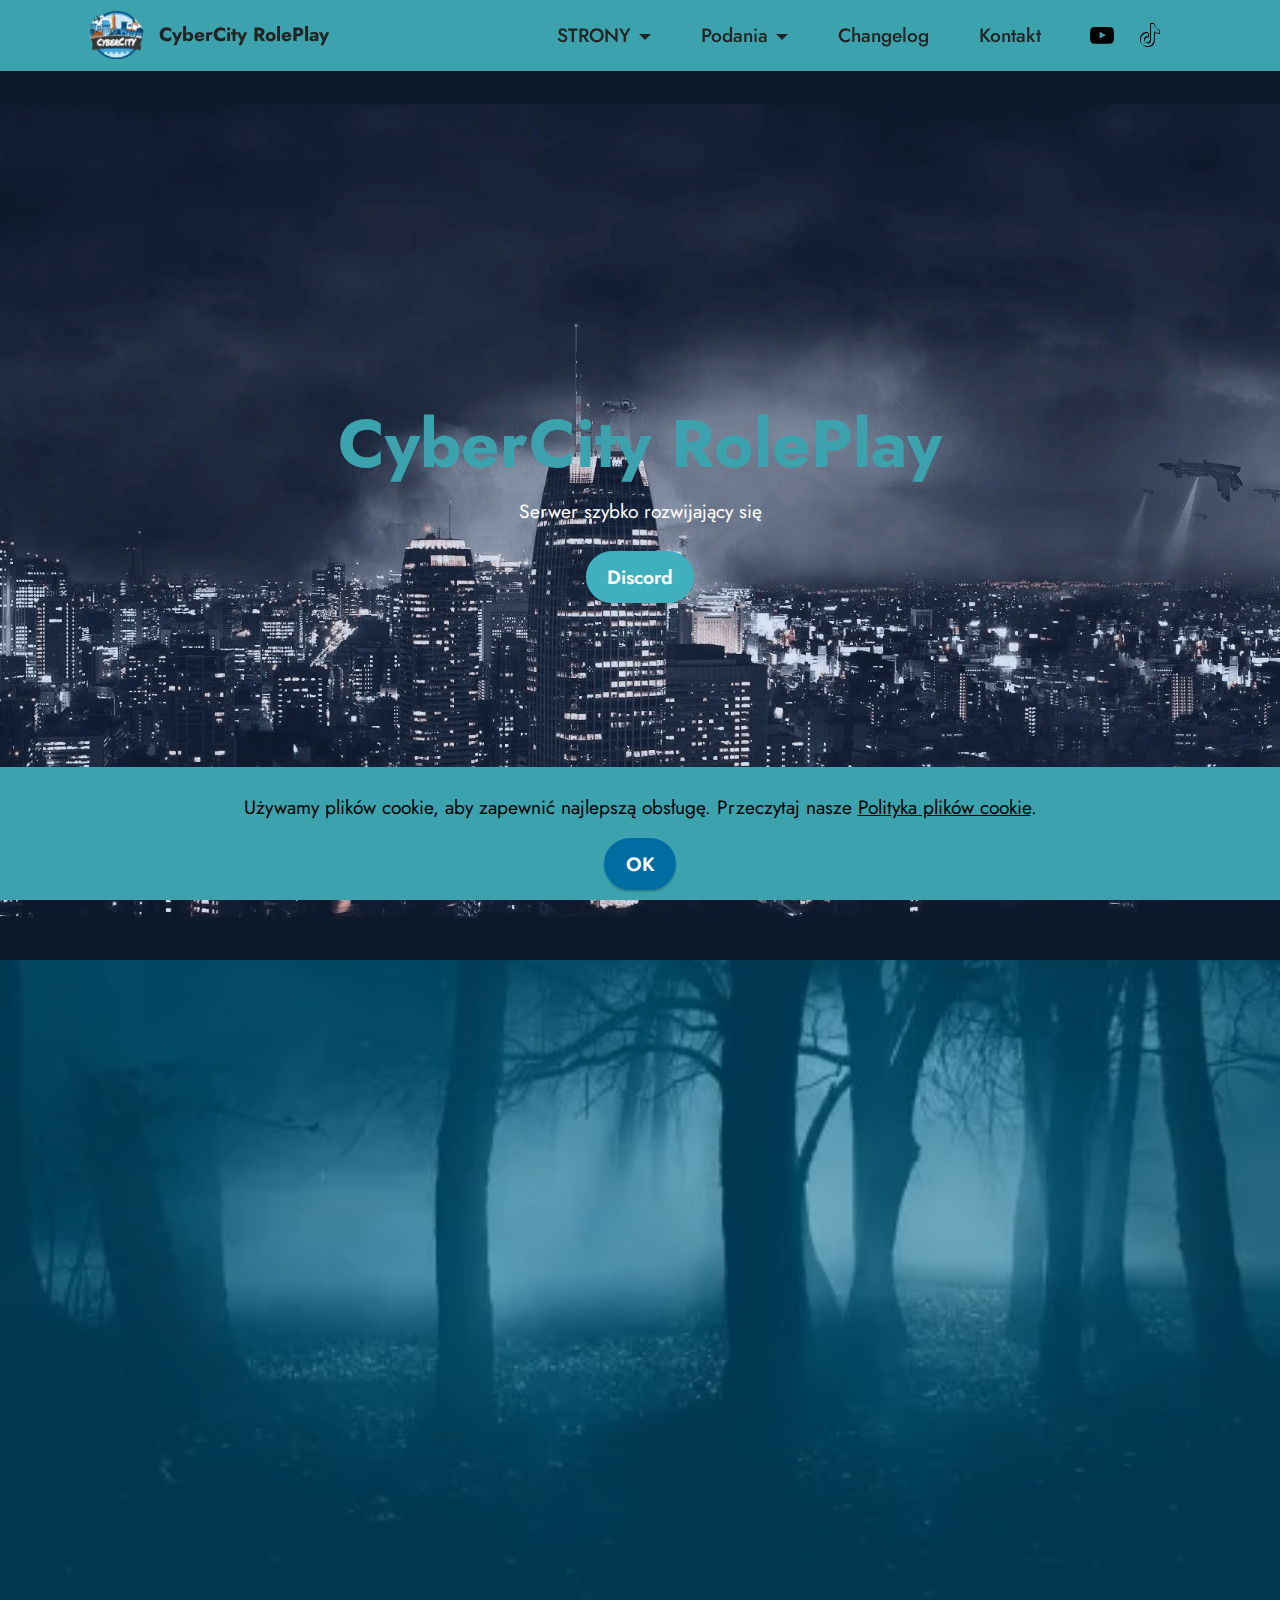
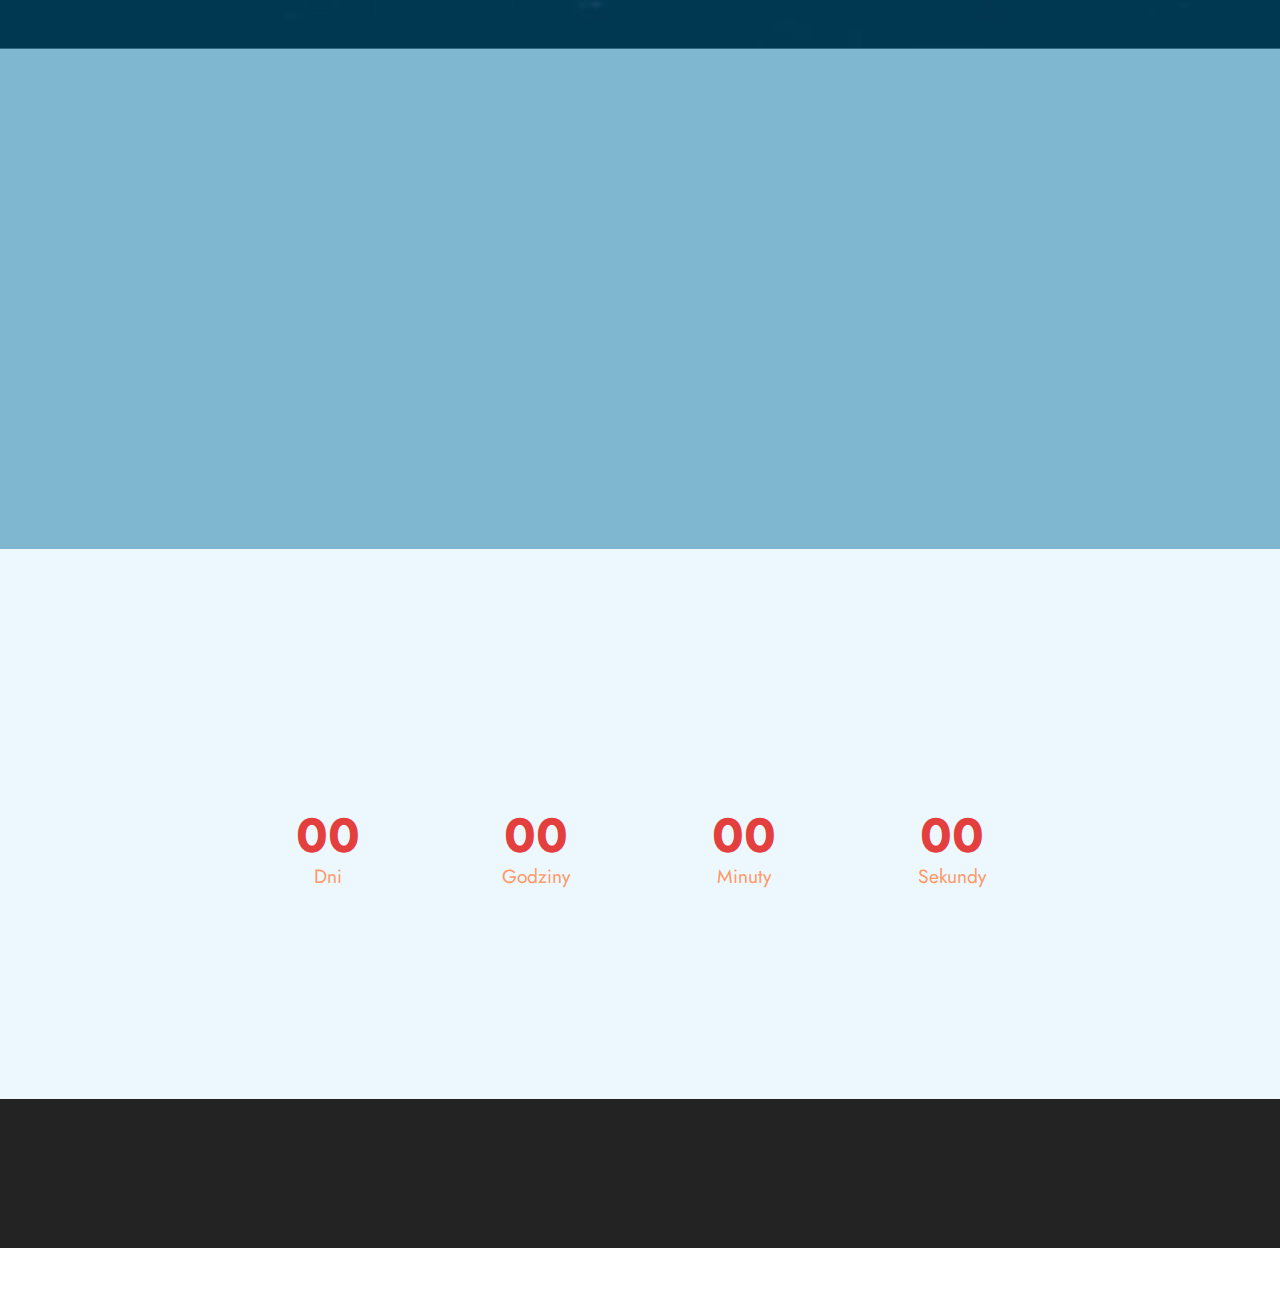
==== commit a5f12a79: "Add files via upload" ====
--- a/index.html
+++ b/index.html
@@ -10,7 +10,7 @@
   <meta property="og:image" content="assets/images/index-meta.png">
   <meta name="twitter:title" content="CyberCity RolePlay">
   <meta name="viewport" content="width=device-width, initial-scale=1, minimum-scale=1">
-  <link rel="shortcut icon" href="assets/images/baner-cybercity-96x54.png" type="image/x-icon">
+  <link rel="shortcut icon" href="assets/images/cyber-idealne.png" type="image/x-icon">
   <meta name="description" content="">
   
   
@@ -43,7 +43,7 @@
             <div class="navbar-brand">
                 <span class="navbar-logo">
                     <a href="index.html">
-                        <img src="assets/images/baner-cybercity-96x54.webp" alt="Mobirise Website Builder" style="height: 3rem;">
+                        <img src="assets/images/cyber-idealne.webp" alt="Mobirise Website Builder" style="height: 3rem;">
                     </a>
                 </span>
                 <span class="navbar-caption-wrap"><a class="navbar-caption text-black text-primary display-7" href="index.html">CyberCity RolePlay</a></span>
@@ -162,7 +162,7 @@
             </div>
         </div>
     </div>
-</section><section class="display-7" style="padding: 0;align-items: center;justify-content: center;flex-wrap: wrap;    align-content: center;display: flex;position: relative;height: 4rem;"><a href="https://mobiri.se/2951901" style="flex: 1 1;height: 4rem;position: absolute;width: 100%;z-index: 1;"><img alt="" style="height: 4rem;" src="[data-uri]"></a><p style="margin: 0;text-align: center;" class="display-7">Created with &#8204;</p><a style="z-index:1" href="https://mobirise.com/html-builder.html">HTML Website Creator</a></section><script src="assets/bootstrap/js/bootstrap.bundle.min.js"></script>  <script src="assets/parallax/jarallax.js"></script>  <script src="assets/web/assets/cookies-alert-plugin/cookies-alert-core.js"></script>  <script src="assets/web/assets/cookies-alert-plugin/cookies-alert-script.js"></script>  <script src="assets/smoothscroll/smooth-scroll.js"></script>  <script src="assets/ytplayer/index.js"></script>  <script src="assets/countdown/countdown.js"></script>  <script src="assets/vimeoplayer/player.js"></script>  <script src="assets/dropdown/js/navbar-dropdown.js"></script>  <script src="assets/theme/js/script.js"></script>  
+</section><section class="display-7" style="padding: 0;align-items: center;justify-content: center;flex-wrap: wrap;    align-content: center;display: flex;position: relative;height: 4rem;"><a href="https://mobiri.se/2951901" style="flex: 1 1;height: 4rem;position: absolute;width: 100%;z-index: 1;"><img alt="" style="height: 4rem;" src="[data-uri]"></a><p style="margin: 0;text-align: center;" class="display-7">Made with &#8204;</p><a style="z-index:1" href="https://mobirise.com"> Website Building Software</a></section><script src="assets/bootstrap/js/bootstrap.bundle.min.js"></script>  <script src="assets/parallax/jarallax.js"></script>  <script src="assets/web/assets/cookies-alert-plugin/cookies-alert-core.js"></script>  <script src="assets/web/assets/cookies-alert-plugin/cookies-alert-script.js"></script>  <script src="assets/smoothscroll/smooth-scroll.js"></script>  <script src="assets/ytplayer/index.js"></script>  <script src="assets/countdown/countdown.js"></script>  <script src="assets/vimeoplayer/player.js"></script>  <script src="assets/dropdown/js/navbar-dropdown.js"></script>  <script src="assets/theme/js/script.js"></script>  
   
   
 <input name="cookieData" type="hidden" data-cookie-cookiesAlertType='false' data-cookie-customDialogSelector='null' data-cookie-colorText='#000000' data-cookie-colorBg='rgb(60, 163, 174)' data-cookie-opacityOverlay='1' data-cookie-textButton='OK' data-cookie-rejectText='REJECT' data-cookie-colorButton='#006da2' data-cookie-rejectColor='#ffffff' data-cookie-colorLink='#000000' data-cookie-underlineLink='true' data-cookie-text="Używamy plików cookie, aby zapewnić najlepszą obsługę. Przeczytaj nasze <a href='page9.html'>Polityka plików cookie</a>.">
